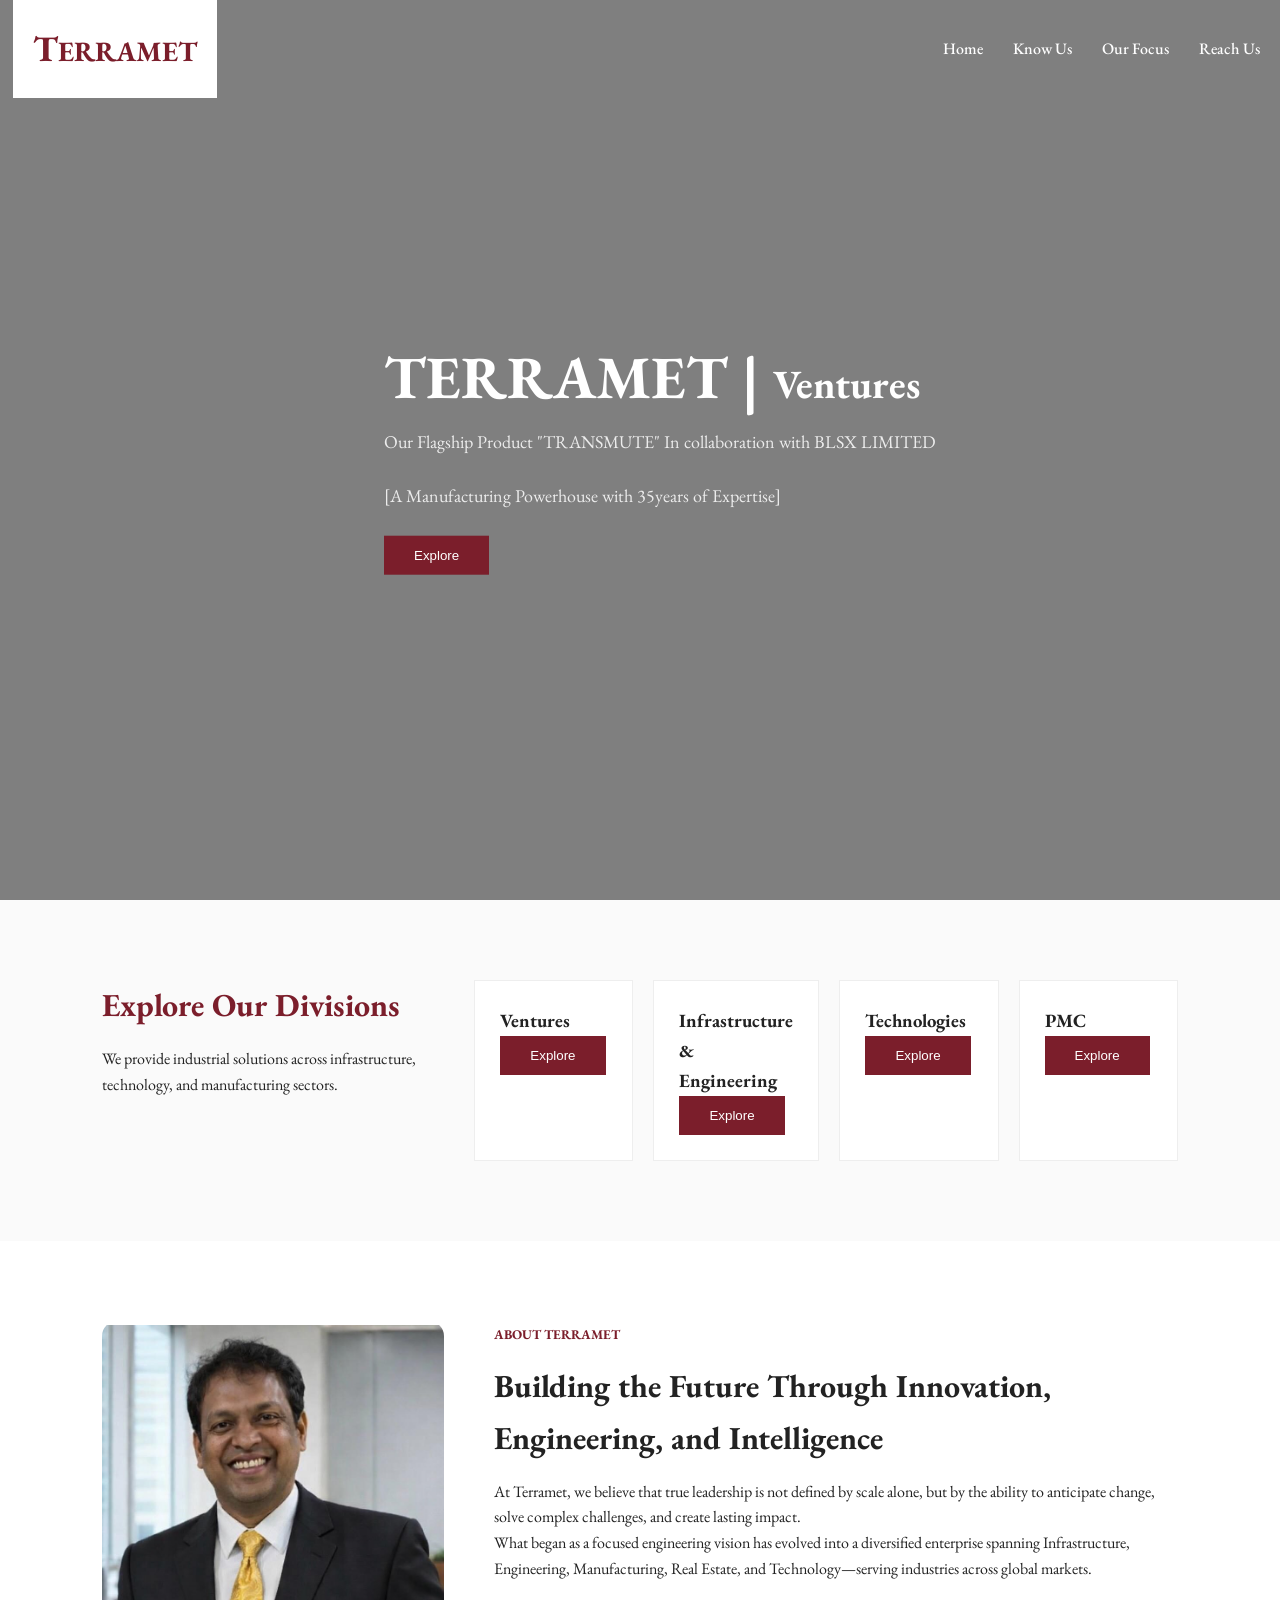
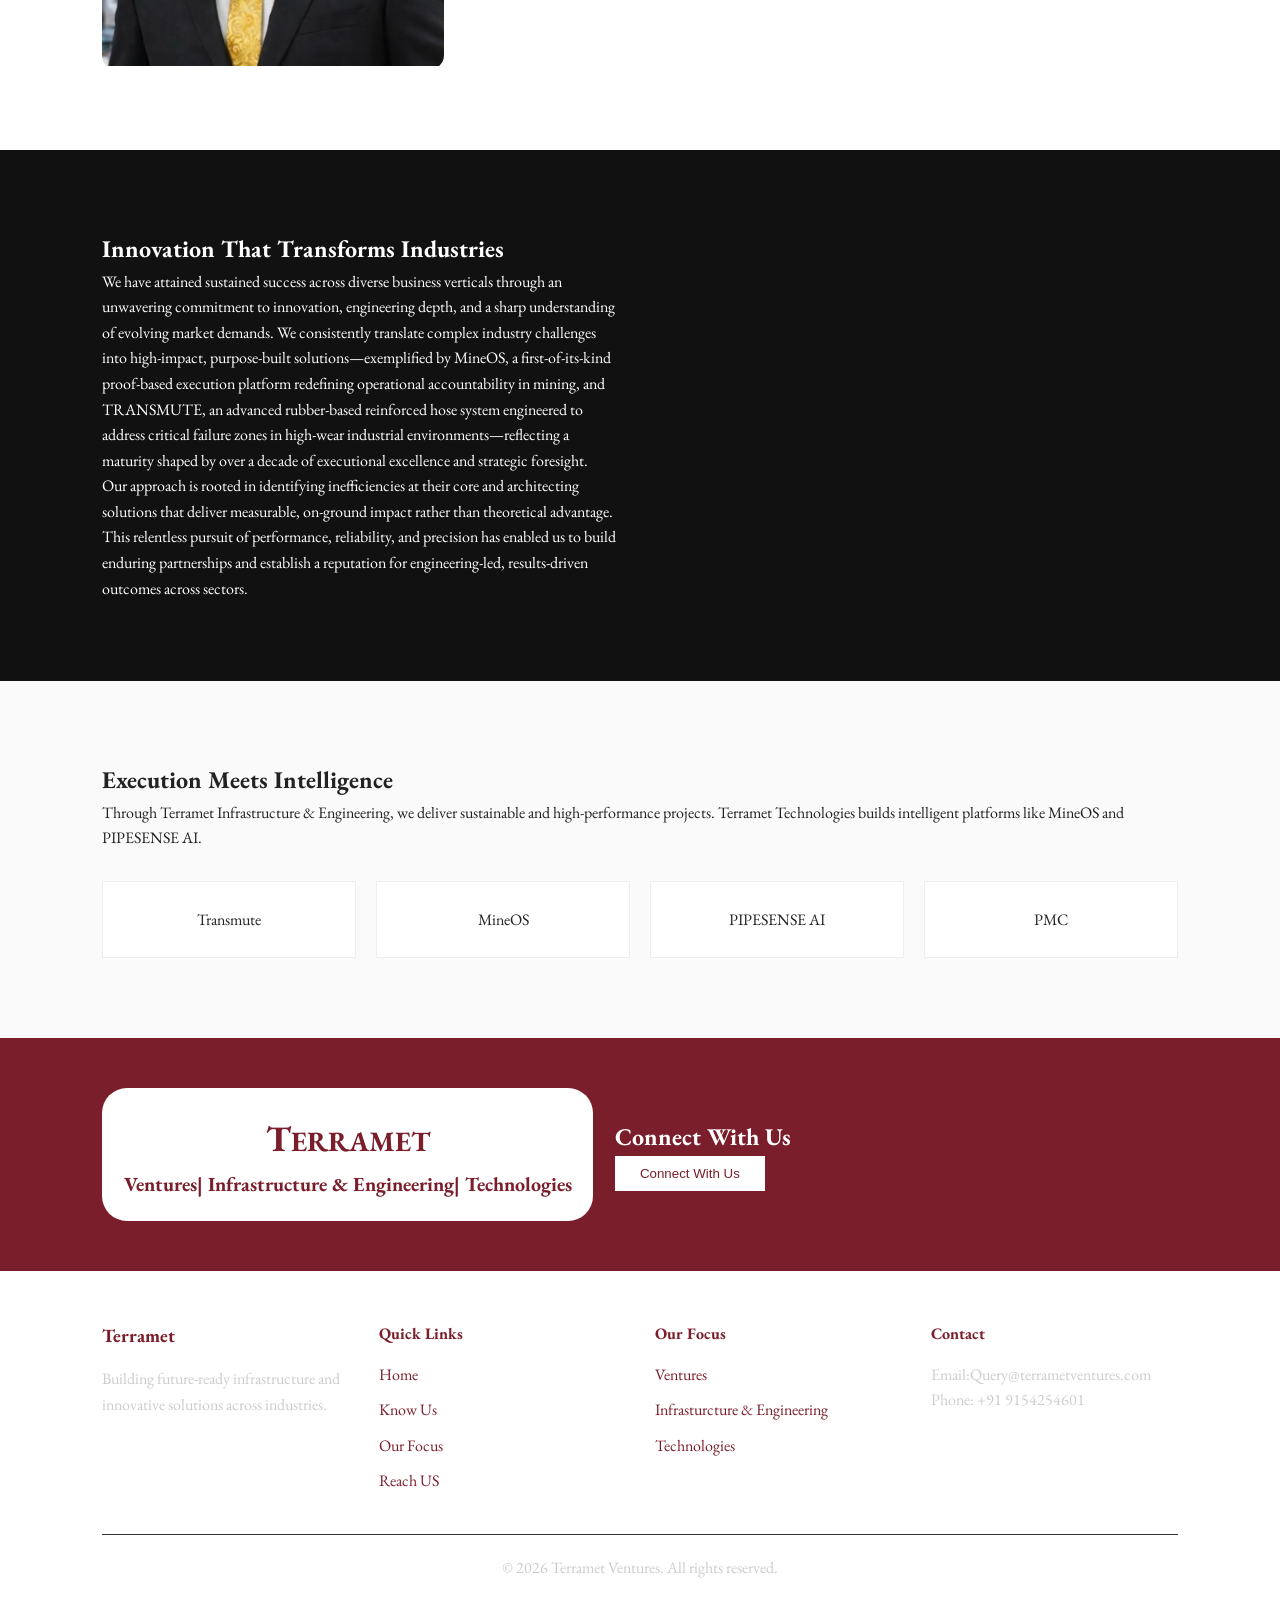
==== index.html @ 820698ee "22" ====
<!DOCTYPE html>
<html lang="en">
<head>
  <meta charset="UTF-8">
  <link rel="icon" type="image/x-icon" href="favicon.ico">
  <link href="https://fonts.googleapis.com/css2?family=EB+Garamond:wght@600;700&display=swap" rel="stylesheet">
  <title>Terramet - Venture Capital</title>
  <link rel="stylesheet" href="style.css">
</head>
<script src="app.js"></script>
<body>

<!-- Navbar -->
<header class="navbar">
  <div class="logo">
   <h1 class="logo-text">
    <span class="big-t">T</span>ERRAMET
  </h1>
  </div>

  <!-- Hamburger -->
  <div class="hamburger" id="hamburger">
    ☰
  </div>

  <nav id="nav-menu">
    <ul class="menu">
      <li><a href="/">Home</a></li>

      <li class="dropdown">
        <a href="about.html">Know Us</a>
        <ul class="submenu">
          <li><a href="#">Our Story</a></li>
          <li><a href="#">Mission</a></li>
          <li><a href="#">Team</a></li>
        </ul>
      </li>

      <li><a href="services.html">Our Focus</a></li>

      <li><a href="contact.html">Reach Us</a></li>
    </ul>
  </nav>
</header>

<section class="hero">

  <div class="slide active" style="background-image: url('transmute.png')">
    
    <div class="hero-overlay"></div>

    <div class="hero-content">
      <h1>TERRAMET | <span class="dynamic-text">Ventures</span></h1>
      <p>Our Flagship Product "TRANSMUTE" In collaboration with BLSX LIMITED</p>
      <p>[A Manufacturing Powerhouse with 35years of Expertise]</p>
      <button>Explore</button>
    </div>

  </div>

  <div class="slide" style="background-image: url('terrametinfra.png')">
    
    <div class="hero-overlay"></div>

    <div class="hero-content">
      <h1>TERRAMET | <span class="dynamic-text">Infrastructure & Engineering</span></h1>
      <p>Building resilient infrastructure for tomorrow.</p>
      <button>Explore</button>
    </div>

  </div>

  <div class="slide" style="background-image: url('mineos.png')">
    
    <div class="hero-overlay"></div>

    <div class="hero-content">
      <h1>TERRAMET | <span class="dynamic-text">Technologies</span></h1>
      <p>Engineering digital transformation across industries.</p>
      <button>Explore</button>
    </div>

  </div>

</section>

<section class="funds-section">
  <div class="funds-container">
    <!-- LEFT -->
    <div class="funds-left">
      <h2>Explore Our Divisions</h2>
      <p>
        We provide industrial solutions across infrastructure, 
        technology, and manufacturing sectors.
      </p>
    </div>
    <!-- RIGHT -->
    <div class="funds-right">
      <div class="fund-item">
        <h3>Ventures</h3>
        <button>Explore</button>
      </div>
      <div class="fund-item">
        <h3>Infrastructure & Engineering</h3>
        <button>Explore</button>
      </div>
      <div class="fund-item">
        <h3>Technologies</h3>
        <button>Explore</button>
      </div>
      <div class="fund-item">
        <h3>PMC</h3>
        <button>Explore</button>
      </div>
  </div>
</section>

<!-- ABOUT INTRO -->
<section class="about-page-intro" id="story">

  <div class="about-page-image">
    <img src="sir.jpeg" alt="Terramet Leadership">
  </div>

  <div class="about-page-content">
    <small>ABOUT TERRAMET</small>

    <h2>
      Building the Future Through Innovation, Engineering, and Intelligence
    </h2>

    <p>
      At Terramet, we believe that true leadership is not defined by scale alone,
      but by the ability to anticipate change, solve complex challenges, and create
      lasting impact.
    </p>

    <p>
      What began as a focused engineering vision has evolved into a diversified
      enterprise spanning Infrastructure, Engineering, Manufacturing, Real Estate,
      and Technology—serving industries across global markets.
    </p>

  </div>

</section>

<!-- INNOVATION -->
<section class="about-page-dark">

  <div class="about-page-dark-left">
    <h2>Innovation That Transforms Industries</h2>

    <p>
      We have attained sustained success across diverse business verticals through an unwavering commitment to innovation, engineering depth, and a sharp understanding of evolving market demands. We consistently translate complex industry challenges into high-impact, purpose-built solutions—exemplified by MineOS, a first-of-its-kind proof-based execution platform redefining operational accountability in mining, and TRANSMUTE, an advanced rubber-based reinforced hose system engineered to address critical failure zones in high-wear industrial environments—reflecting a maturity shaped by over a decade of executional excellence and strategic foresight.
    </p>

    <p>
      Our approach is rooted in identifying inefficiencies at their core and architecting solutions that deliver measurable, on-ground impact rather than theoretical advantage. This relentless pursuit of performance, reliability, and precision has enabled us to build enduring partnerships and establish a reputation for engineering-led, results-driven outcomes across sectors.
    </p>
  </div>

</section>

<!-- EXECUTION -->
<section class="about-page-section">

  <h2>Execution Meets Intelligence</h2>

  <p>
    Through Terramet Infrastructure & Engineering, we deliver sustainable and
    high-performance projects. Terramet Technologies builds intelligent platforms
    like MineOS and PIPESENSE AI.
  </p>

  <div class="about-page-grid">
    <div class="about-page-card">Transmute</div>
    <div class="about-page-card">MineOS</div>
    <div class="about-page-card">PIPESENSE AI</div>
    <div class="about-page-card">PMC</div>
  </div>

</section>

<!-- CTA -->
<section class="cta">
    <div class="logo-cta">
   <h1 class="logo-text">
    <span class="big-t">T</span>ERRAMET
  </h1>
  <p>Ventures| Infrastructure & Engineering| Technologies</p>
  </div>
  <div class="cta-content">
  <h2>Connect With Us</h2>
  <button>Connect With Us</button>
  </div>
</section>

<footer class="footer">

  <div class="footer-container">

    <!-- Company -->
    <div class="footer-col">
      <h3>Terramet</h3>
      <p>
        Building future-ready infrastructure and innovative solutions 
        across industries.
      </p>
    </div>

    <!-- Quick Links -->
    <div class="footer-col">
      <h4>Quick Links</h4>
      <ul>
        <li><a href="index.html">Home</a></li>
        <li><a href="about.html">Know Us</a></li>
        <li><a href="services.html">Our Focus</a></li>
        <li><a href="contact.html">Reach US</a></li>
      </ul>
    </div>

    <!-- Services -->
    <div class="footer-col">
      <h4>Our Focus</h4>
      <ul>
        <li><a href="services.html">Ventures</a></li>
        <li><a href="services.html">Infrasturcture & Engineering</a></li>
        <li><a href="services.html">Technologies</a></li>
      </ul>
    </div>

    <!-- Contact -->
    <div class="footer-col">
      <h4>Contact</h4>
      <p>Email:Query@terrametventures.com</p>
      <p>Phone: +91 9154254601</p>
    </div>

  </div>

  <!-- Bottom -->
  <div class="footer-bottom">
    <p>© 2026 Terramet Ventures. All rights reserved.</p>
  </div>
<div class="footer-hide">
  <p>Done by <strong>Vahanth Phalguna</strong></p>
  <p>
    <a href="https://vahanth2001.github.io" target="_blank">
      Visit Portfolio
    </a>
  </p>
</div>

</footer>

</body>
</html>
---- style.css ----
/* RESET */
* {
  margin: 0;
  padding: 0;
  box-sizing: border-box;
}

body {
  font-family: 'EB Garamond', serif;
  background: #00000000;
  color: #222;
  line-height: 1.6;
  margin: 0;
  padding: 0;
}

/* NAVBAR */
.navbar {
  display: flex;
  justify-content: space-between;
  align-items: center;
  background: transparent;
  border-bottom:none;
  position: absolute;
  top: 0;
  left: 0;
  width: 100%;
  z-index: 1000;
}

.navbar.scrolled {
  background: #fff;
  border-bottom: 1px solid #eee;
  position: fixed;
}
.navbar.scrolled .menu li a {
  color: #7b1e2b;
}
.logo {
  background-color: #fff;
  padding: 20px;
  margin-left: 1%;
}
.logo-text {
  font-family: 'EB Garamond', serif;
  font-size: 28px;;
  font-weight: 700;
  color: #7b1e2b;
}

.big-t {
  font-size: 36px;
}

.menu {
  list-style: none;
  display: flex;
  gap: 30px;
  padding: 20px;
}

.menu li a {
  text-decoration: none;
  color: #ffffff;
  font-weight: 500;
  transition: 0.3s;
}

.menu li a:hover {
  color: #000000;
}

/* DROPDOWN */
.dropdown {
  position: relative;
}

.submenu {
  position: absolute;
  top: 100%;
  left: 0;
  background: #fff;
  display: none;
  padding: 10px 0;
  min-width: 200px;
  box-shadow: 0 5px 20px rgba(0,0,0,0.08);;
}

.submenu li {
  padding: 10px 20px;
}
.submenu li a {
  color: #7b1e2b;
}
.dropdown:hover .submenu {
  display: block;
}

/* HAMBURGER */
.hamburger {
  display: none;
  font-size: 26px;
  cursor: pointer;
}
/* HERO BASE */
.hero {
  position: relative;
  height: 100vh;
  overflow: hidden;
}

.dynamic-text {
  display: inline-block;
  color: #fff;
  transition: opacity 0.5s ease, transform 0.5s ease;
}

/* Animate when slide changes */
.slide .dynamic-text {
  opacity: 0;
  transform: translateY(20px);
}

.slide.active .dynamic-text {
  opacity: 1;
  transform: translateY(0);
}

/* SLIDES */
.slide {
  position: absolute;
  width: 100%;
  height: 100%;
  background-size: cover;
  background-position: center;
  opacity: 0;
  transition: opacity 1s ease-in-out;
}

.slide.active {
  opacity: 1;
  z-index: 1;
}

/* LEFT DARK PANEL */
.hero-overlay {
  position: absolute;
  inset: 0;
  background-color: rgba(0, 0, 0, 0.5);
  z-index: 1;
}

/* CONTENT */
.hero-content {
  position: absolute;
  top: 50%;
  left: 30%;
  transform: translateY(-50%);
  color: #fff;
  z-index: 2;
  max-width: 70%;
}

/* TEXT STYLE */
.hero-content small {
  letter-spacing: 2px;
  font-size: 12px;
  opacity: 0.7;
}

.hero-content h1 {
  font-size: 60px;
  font-weight: 700;
  margin: 15px 0;
  line-height: 1.2;
}

.hero-content span {
  font-size: 40px;
}

.hero-content h1::first-line {
  color: #fff;
}

.hero-content p {
  font-size: 18px;
  margin-bottom: 25px;
  opacity: 0.85;
}

/* BUTTON */
.hero-content button {
  padding: 12px 30px;
  border: none;
  background: #7b1e2b;
  color: white;
  cursor: pointer;
  transition: 0.3s;
}

.fund-item button {
  padding: 12px 30px;
  border: none;
  background: #7b1e2b;
  color: white;
  cursor: pointer;
  transition: 0.3s;
}

.hero-content button:hover {
  background: #a52a2a;
}

.fund-item button:hover {
  background: #a52a2a;
}
.hero-content {
  opacity: 0;
  transform: translateY(30px);
  transition: 0.8s ease;
}

.slide.active .hero-content {
  opacity: 1;
  transform: translateY(-50%);
}

/* FUNDS */
.funds-section {
  padding: 80px 8%;
  background: #fafafa;
}

.funds-container {
  display: flex;
  gap: 50px;
}

.funds-left h2 {
  font-size: 32px;
  margin-bottom: 15px;
  color: #7b1e2b;
}

.funds-right {
  display: grid;
  grid-template-columns: repeat(4, 1fr);
  gap: 20px;
}

.fund-item {
  background: #fff;
  padding: 25px;
  border: 1px solid #eee;
  transition: 0.3s;
  cursor: pointer;
}

.fund-item span {
  color: #7b1e2b;
  font-weight: bold;
}

.fund-item:hover {
  transform: translateY(-5px);
  box-shadow: 0 10px 30px rgba(0,0,0,0.08);
}

/* ABOUT */
.about-split {
  display: flex;
  align-items: center;
}

.about-image img {
  width: 100%;
  height: 100%;
  object-fit: cover;
}

.about-content {
  padding: 60px;
}

.about-content h2 {
  margin: 15px 0;
  font-size: 30px;
}

.about-content button {
  margin-top: 20px;
  padding: 10px 25px;
  background: #7b1e2b;
  color: white;
  border: none;
  cursor: pointer;
}

/* CTA */
.cta {
  display: flex;
  align-items: center;
  padding: 50px 8%;
  background: #7b1e2b;
  color: white;
  flex-wrap: wrap;
}

.cta button {
  padding: 10px 25px;
  border: none;
  background: white;
  color: #7b1e2b;
  cursor: pointer;
}

.logo-cta {
  align-items: center;
  gap: 15px;
  background-color: #ffffff;
  color: #7b1e2b;
  padding: 2%;
  border-radius: 25px;
  font-family: 'EB Garamond', serif;
  font-size: 20px;;
  font-weight: 700;
  text-align: center;
}

.cta-content {
  align-items: center;
  gap: 15px;
  padding: 2%;
}

/* FOOTER */
.footer {
  background: #ffffff;
  color: #ccc;
  padding: 50px 8%;
}

.footer-container {
  display: grid;
  grid-template-columns: repeat(4, 1fr);
  gap: 30px;
}

.footer-col h3,
.footer-col h4 {
  color: #7b1e2b;
  margin-bottom: 15px;
}

.footer-col ul {
  list-style: none;
}

.footer-col ul li {
  margin-bottom: 10px;
}

.footer-col a {
  color: #7b1e2b;
  text-decoration: none;
}

.footer-col a:hover {
  color: #000000;
}

.footer-bottom {
  text-align: center;
  margin-top: 30px;
  border-top: 1px solid #333;
  padding-top: 20px;
}

.footer-hide {
  text-align: center;
  margin-top: 10px;
  font-size: 12px;
  display: none;
}

/* RESPONSIVE */
@media(max-width: 900px) {
  .funds-container,
  .about-split,
  .cta {
    flex-direction: column;
  }

  .focus-grid {
    grid-template-columns: 1fr;
  }

  .footer-container {
    grid-template-columns: 1fr 1fr;
  }

  .menu {
    display: none;
    flex-direction: column;
    position: absolute;
    background: white;
    right: 0;
    top: 80px;
    width: 200px;
    padding: 20px;
  }

  .menu.active {
    display: flex;
  }

  .hamburger {
    display: block;
  }
}
/* ================= ABOUT PAGE (SAFE - NO CONFLICT) ================= */

/* HERO */
.about-page-hero {
  height: 65vh;
  background: url('know.png') center/cover no-repeat;
  position: relative;
  display: flex;
  align-items: flex-end;
}

.about-page-overlay {
  position: absolute;
  inset: 0;
  background: linear-gradient(to right, rgba(0,0,0,0.8), rgba(0,0,0,0.3));
}

.about-page-hero-text {
  position: relative;
  z-index: 2;
  color: white;
  padding: 0 8% 60px;
  max-width: 50%;
}

.about-page-hero-text h1 {
  font-size: 48px;
}

.about-page-brand {
  color: #ffffff;
}

/* INTRO */
.about-page-intro {
  display: grid;
  grid-template-columns: 1fr 2fr;
  gap: 50px;
  padding: 80px 8%;
}

.about-page-image img {
  width: 100%;
  height: 100%;
  object-fit: contain;
  border-radius: 15px;
}

.about-page-content h2 {
  font-size: 32px;
  margin: 15px 0;
}

.about-page-content small {
  color: #7b1e2b;
  font-weight: bold;
}

/* SECTION */
.about-page-section {
  padding: 80px 8%;
  background: #fafafa;
}

.about-page-grid {
  display: grid;
  grid-template-columns: repeat(4, 1fr);
  gap: 20px;
  margin-top: 30px;
}

.about-page-card {
  padding: 25px;
  background: #fff;
  border: 1px solid #eee;
  text-align: center;
  transition: 0.3s;
}

.about-page-card:hover {
  transform: translateY(-5px);
  border-color: #7b1e2b;
}

/* DARK SECTION */
.about-page-dark {
  display: grid;
  grid-template-columns: 1fr 1fr;
  gap: 40px;
  padding: 80px 8%;
  background: #111;
  color: white;
}

.about-page-dark-right {
  display: grid;
  grid-template-columns: 1fr 1fr;
  gap: 20px;
}

.about-page-dark-card {
  border: 1px solid rgba(255,255,255,0.2);
  padding: 20px;
  transition: 0.3s;
}

.about-page-dark-card:hover {
  background: #7b1e2b;
}

/* RESPONSIVE */
@media(max-width: 900px) {

  .about-page-intro,
  .about-page-dark {
    grid-template-columns: 1fr;
  }

  .about-page-grid,
  .about-page-dark-right {
    grid-template-columns: 1fr 1fr;
  }
}

@media(max-width: 600px) {

  .about-page-grid,
  .about-page-dark-right {
    grid-template-columns: 1fr;
  }
}
/* ================= RESPONSIVE ================= */
@media (max-width: 992px) {

  .hamburger {
    display: block;
  }

  #nav-menu {
    position: absolute;
    top: 70px;
    right: 0;
    width: 100%;
    background: #000;
    display: none;
    flex-direction: column;
  }

  #nav-menu.active {
    display: flex;
  }

  .menu {
    flex-direction: column;
    width: 100%;
  }

  .menu li {
    border-bottom: 1px solid #222;
  }

  .menu a {
    display: block;
    padding: 15px;
    color: white;
  }

  .submenu {
    position: static;
    display: none;
    background: #111;
  }

  .submenu.show {
    display: block;
  }

  .dropdown > a::after {
    content: " ▼";
    float: right;
  }

  .about {
    flex-direction: column;
  }

  .about img {
    width: 100%;
  }

  .grid {
    flex-direction: column;
    align-items: center;
  }
}
/* ================= SERVICES PAGE (SP) ================= */

/* HERO */
.sp-hero {
  height: 60vh;
  position: relative;
  background: url('know.png') center/cover no-repeat;
  display: flex;
  align-items: center;
}

.sp-hero-overlay {
  position: absolute;
  inset: 0;
  background: linear-gradient(to right, rgba(0,0,0,0.85), rgba(0,0,0,0.3));
}

.sp-hero-content {
  position: relative;
  z-index: 2;
  color: white;
  padding: 0 8%;
  animation: spFadeUp 1s ease;
}

.sp-hero-content h1 {
  font-size: 48px;
}

.sp-hero-content p {
  margin-top: 10px;
  opacity: 0.8;
}

/* SECTION */
.sp-section {
  padding: 80px 8%;
  background: #fff;
}

/* GRID */
.sp-grid {
  display: grid;
  grid-template-columns: repeat(2, 1fr);
  gap: 30px;
}

/* CARD */
.sp-card {
  position: relative;
  height: 350px;
  overflow: hidden;
  cursor: pointer;
}

/* IMAGE */
.sp-bg {
  position: absolute;
  inset: 0;
  background-size: cover;
  background-position: center;
  transition: transform 0.6s ease;
}

/* OVERLAY */
.sp-overlay {
  position: absolute;
  inset: 0;
  background: linear-gradient(to top, rgba(0,0,0,0.8), transparent);
  transition: 0.4s;
}

/* CONTENT */
.sp-content {
  position: absolute;
  bottom: 20px;
  left: 20px;
  color: white;
  z-index: 2;
  transform: translateY(20px);
  opacity: 0;
  transition: 0.4s ease;
}

.sp-content h2 {
  font-size: 24px;
}

.sp-content p {
  font-size: 14px;
  margin-top: 5px;
}

/* HOVER ANIMATION */
.sp-card:hover .sp-bg {
  transform: scale(1.1);
}

.sp-card:hover .sp-overlay {
  background: rgba(123,30,43,0.6);
}

.sp-card:hover .sp-content {
  transform: translateY(0);
  opacity: 1;
}

/* ENTRY ANIMATION */
@keyframes spFadeUp {
  from {
    opacity: 0;
    transform: translateY(30px);
  }
  to {
    opacity: 1;
    transform: translateY(0);
  }
}

.sp-card {
  animation: spFadeUp 0.8s ease forwards;
}

/* RESPONSIVE */
@media(max-width: 900px) {
  .sp-grid {
    grid-template-columns: 1fr;
  }

  .sp-hero-content h1 {
    font-size: 32px;
  }
}

/* ================= CONTACT PAGE ================= */

.cp-section {
  display: grid;
  grid-template-columns: 1fr 1fr;
  gap: 50px;
  padding: 120px 8%;
  background: #f5f5f5;
}

/* FORM */
.cp-form h1 {
  font-size: 36px;
  margin-bottom: 10px;
}

.cp-form p {
  margin-bottom: 25px;
  color: #666;
}

.cp-form form {
  display: flex;
  flex-direction: column;
  gap: 15px;
}

.cp-form input,
.cp-form textarea {
  padding: 12px;
  border: 1px solid #ddd;
  outline: none;
}

.cp-form button {
  background: #7b1e2b;
  color: white;
  border: none;
  padding: 12px;
  cursor: pointer;
  transition: 0.3s;
}

.cp-form button:hover {
  background: #a52a2a;
}

/* RIGHT SIDE */
.cp-info {
  display: flex;
  flex-direction: column;
  gap: 30px;
}

/* LOCATION */
.cp-location {
  font-size: 16px;
}

.cp-location a {
  color: #555;
  text-decoration: none;
}

/* CARD */
.cp-card {
  background: #e9e9ee;
  padding: 40px;
  border-radius: 20px;
}

.cp-card h3 {
  margin-bottom: 20px;
  letter-spacing: 2px;
}

.cp-card p {
  line-height: 1.7;
  color: #444;
}

/* RESPONSIVE */
@media(max-width: 900px) {
  .cp-section {
    grid-template-columns: 1fr;
  }
}
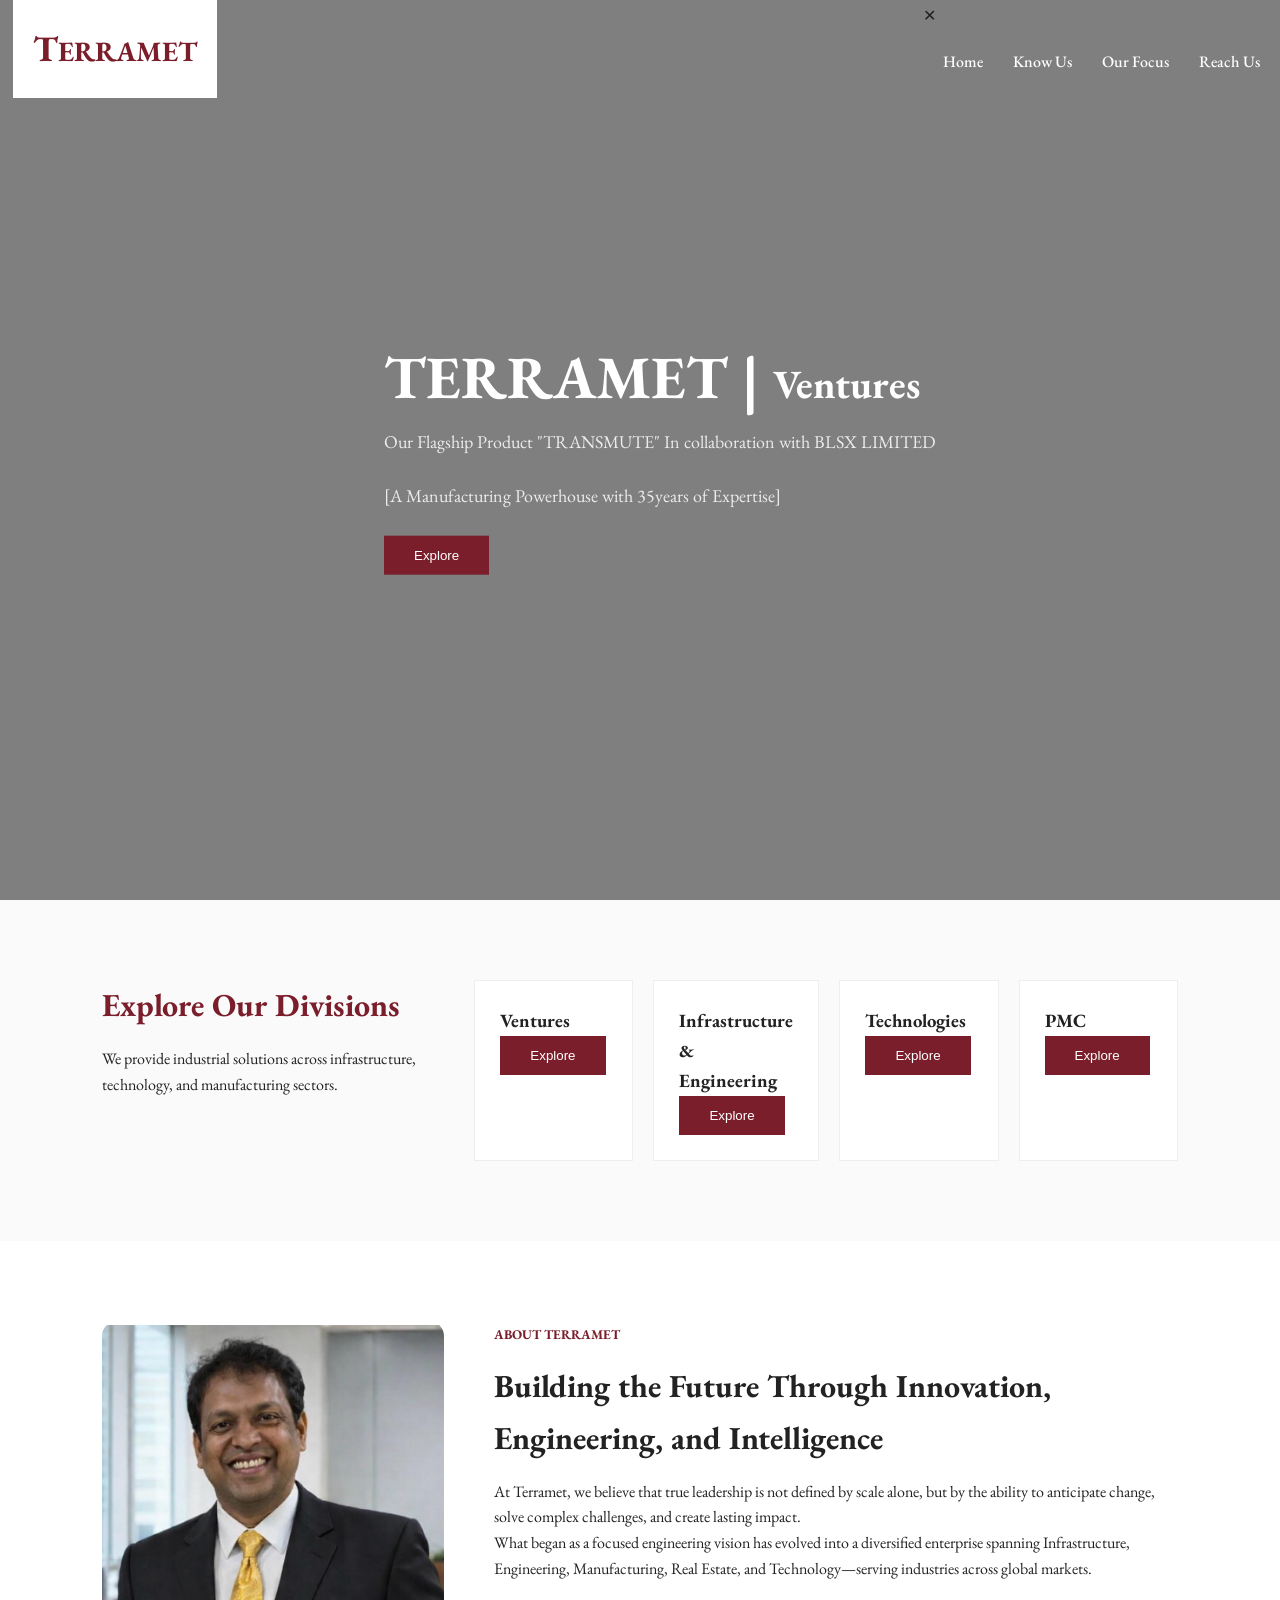
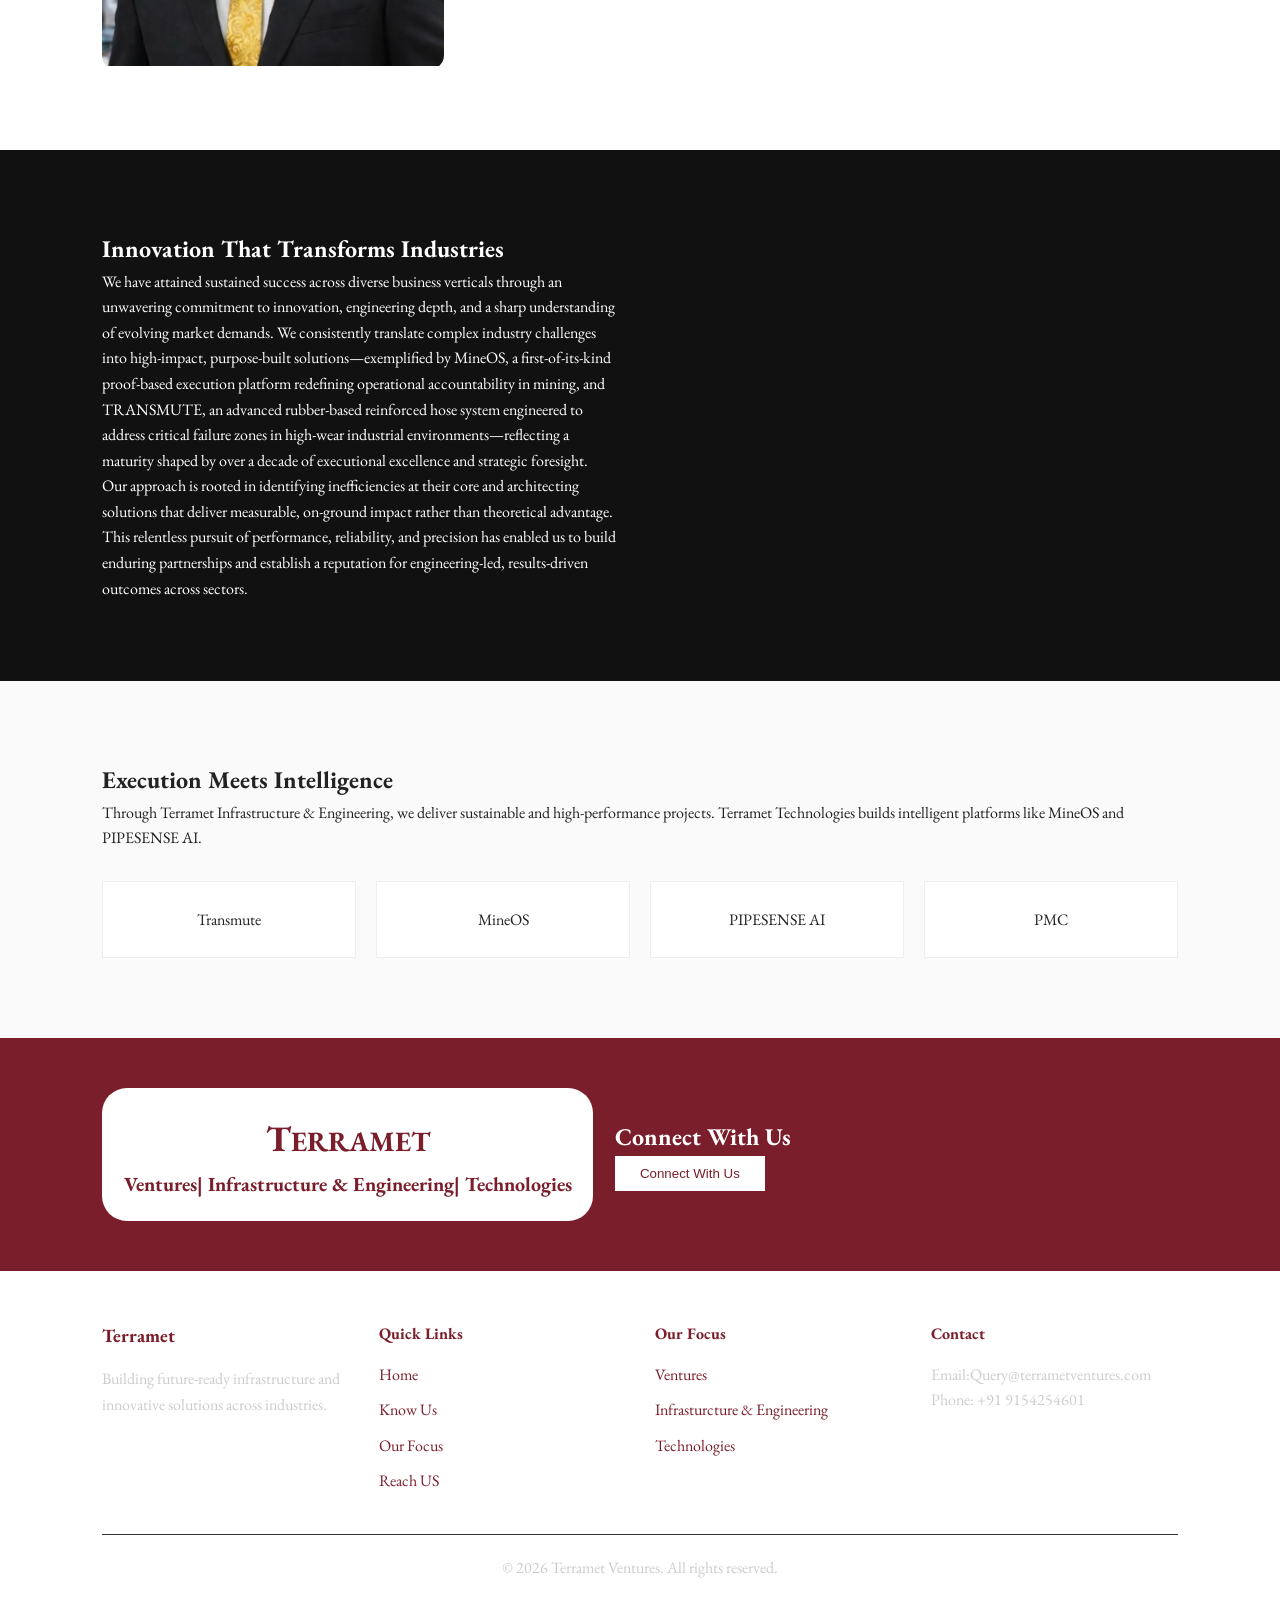
==== commit 9663fc17: "22" ====
--- a/index.html
+++ b/index.html
@@ -24,6 +24,7 @@
   </div>
 
   <nav id="nav-menu">
+    <div class="close-btn" id="close-menu">✕</div>
     <ul class="menu">
       <li><a href="/">Home</a></li>
 
--- a/style.css
+++ b/style.css
@@ -383,42 +383,6 @@
   font-size: 12px;
   display: none;
 }
-
-/* RESPONSIVE */
-@media(max-width: 900px) {
-  .funds-container,
-  .about-split,
-  .cta {
-    flex-direction: column;
-  }
-
-  .focus-grid {
-    grid-template-columns: 1fr;
-  }
-
-  .footer-container {
-    grid-template-columns: 1fr 1fr;
-  }
-
-  .menu {
-    display: none;
-    flex-direction: column;
-    position: absolute;
-    background: white;
-    right: 0;
-    top: 80px;
-    width: 200px;
-    padding: 20px;
-  }
-
-  .menu.active {
-    display: flex;
-  }
-
-  .hamburger {
-    display: block;
-  }
-}
 /* ================= ABOUT PAGE (SAFE - NO CONFLICT) ================= */
 
 /* HERO */
@@ -555,50 +519,79 @@
 
   .hamburger {
     display: block;
+    z-index: 1100;
+    margin: 1%;
   }
 
   #nav-menu {
-    position: absolute;
-    top: 70px;
+    position: fixed;
+    top: 0;
     right: 0;
-    width: 100%;
-    background: #000;
-    display: none;
+    width: 30%;
+    height: 100vh;
+    background: #c4121a;
+
+    transform: translateX(100%);
+    transition: 0.4s ease;
+
+    display: flex;
     flex-direction: column;
-  }
-
+    padding-top: 80px;
+    z-index: 1000;
+  }
+
+  /* ACTIVE */
   #nav-menu.active {
-    display: flex;
-  }
-
+    transform: translateX(0);
+  }
+
+  /* MENU LIST */
   .menu {
     flex-direction: column;
     width: 100%;
-  }
-
+    padding: 20px;
+    gap: 0;
+  }
+  .close-btn {
+    position: absolute;
+    top: 20px;
+    right: 20px;
+    color: white;
+    font-size: 24px;
+    cursor: pointer;
+  }
+  
   .menu li {
-    border-bottom: 1px solid #222;
-  }
-
-  .menu a {
-    display: block;
-    padding: 15px;
+    border-bottom: 1px solid rgba(255,255,255,0.3);
+  }
+
+  .menu li a {
+    display: flex;
+    justify-content: space-between;
+    padding: 18px 10px;
     color: white;
-  }
-
+    font-size: 16px;
+  }
+
+  /* DROPDOWN */
   .submenu {
     position: static;
     display: none;
-    background: #111;
+    background: rgba(0,0,0,0.2);
   }
 
   .submenu.show {
     display: block;
   }
 
+  .submenu li a {
+    padding-left: 20px;
+    font-size: 14px;
+  }
+
   .dropdown > a::after {
-    content: " ▼";
-    float: right;
+    content: "▼";
+    font-size: 18px;
   }
 
   .about {
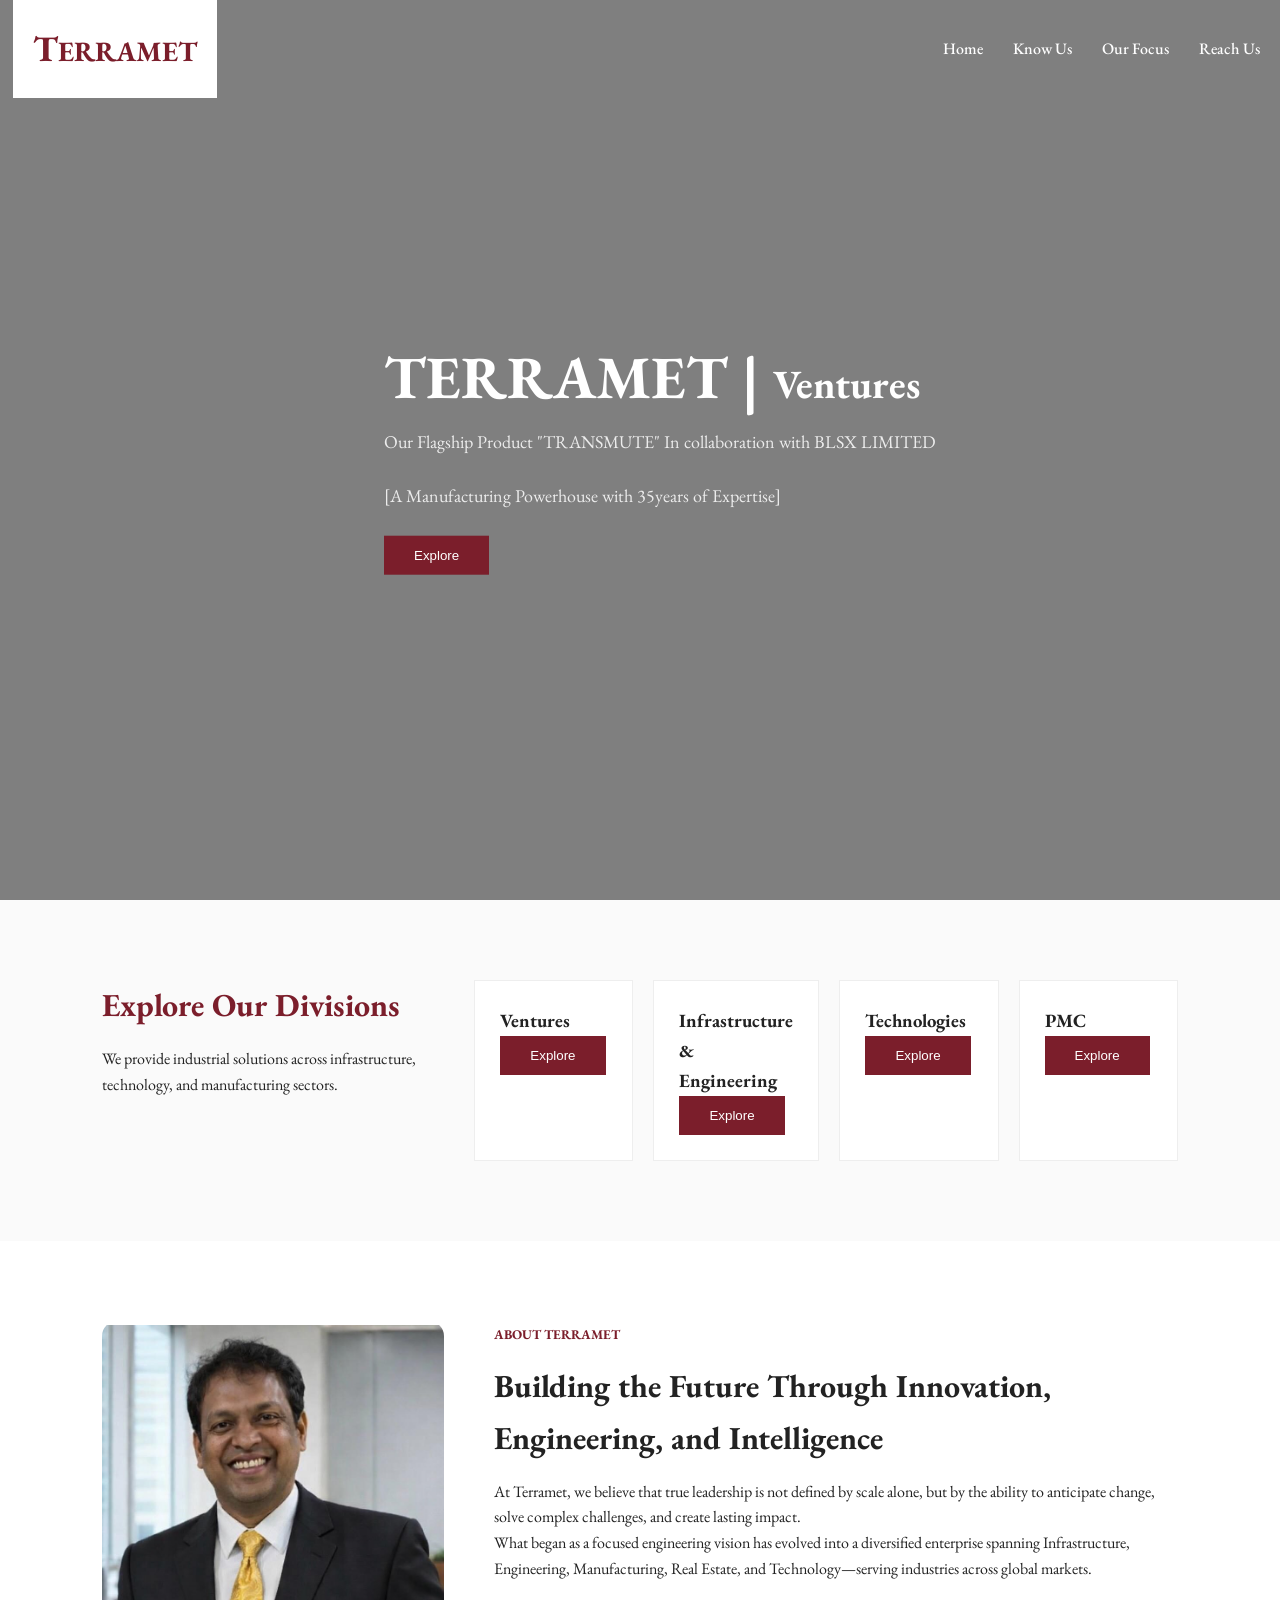
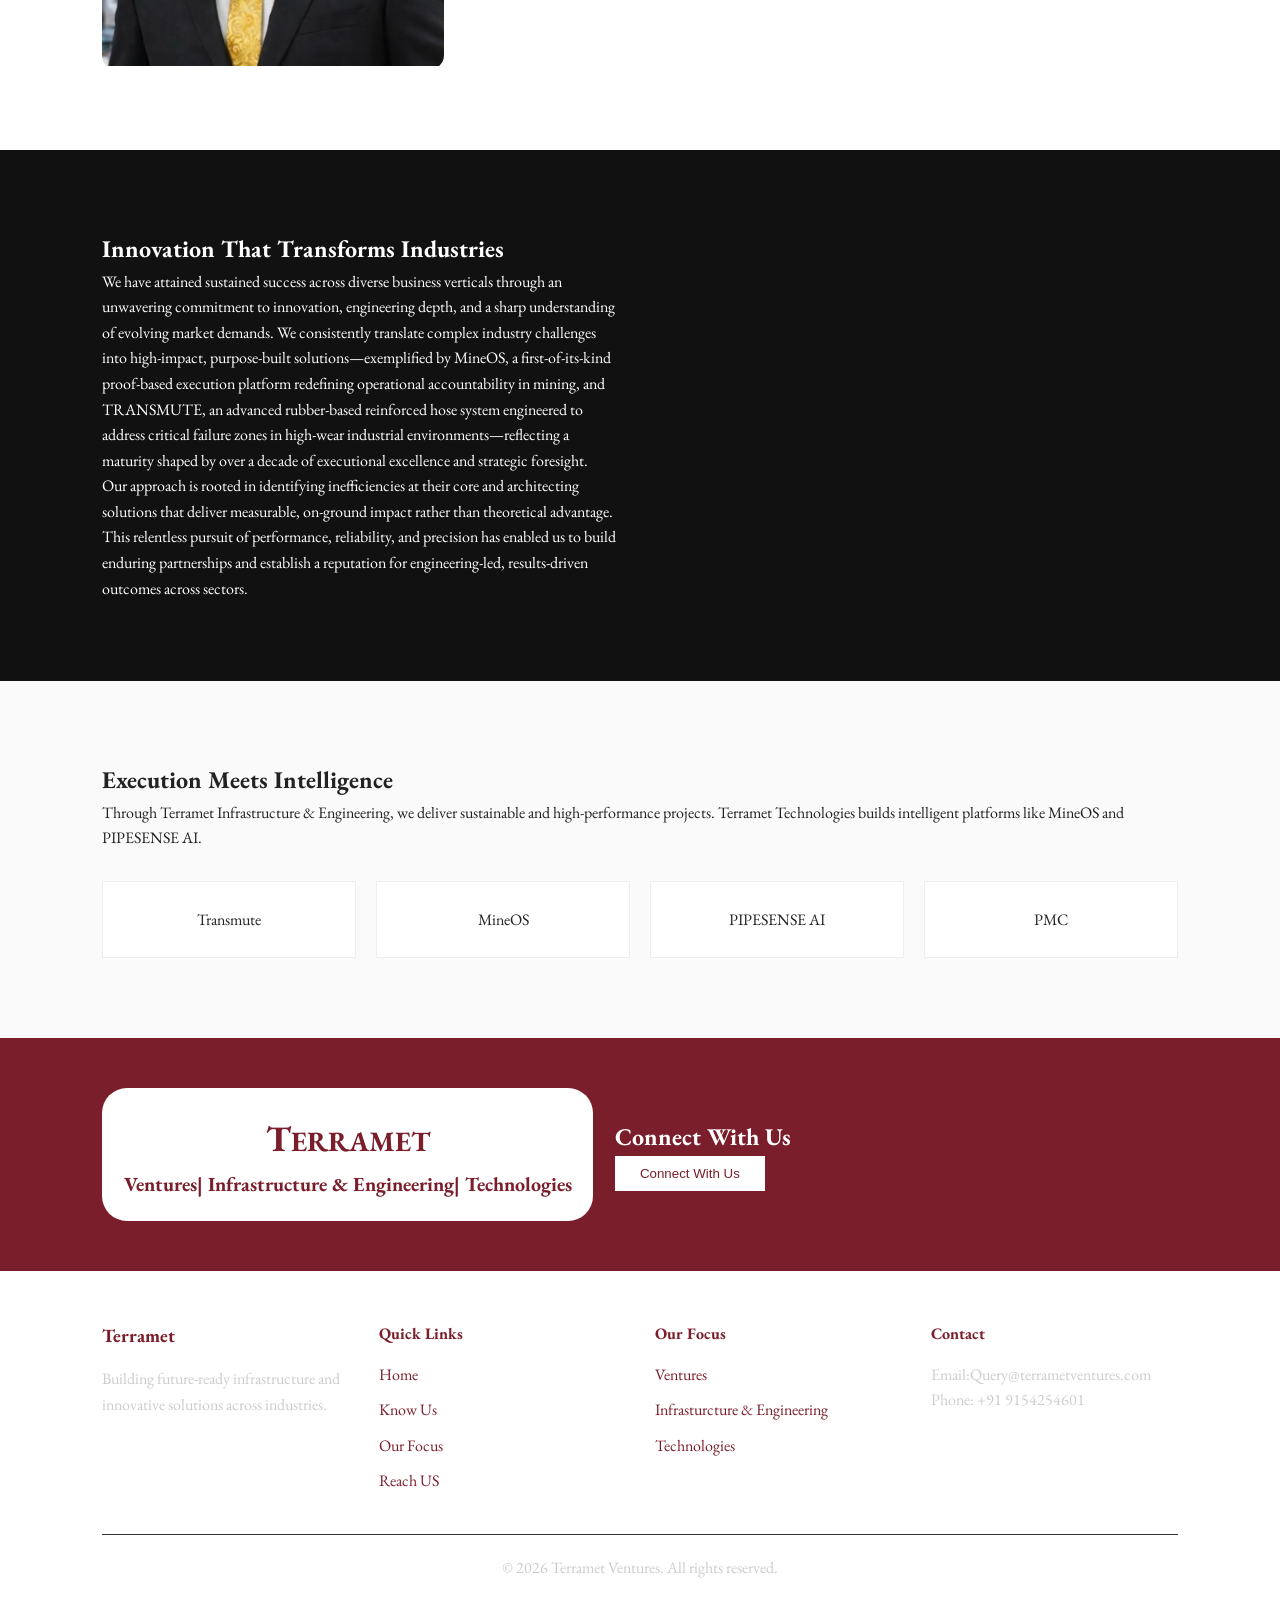
==== commit 25aa0457: "2" ====
--- a/index.html
+++ b/index.html
@@ -24,7 +24,6 @@
   </div>
 
   <nav id="nav-menu">
-    <div class="close-btn" id="close-menu">✕</div>
     <ul class="menu">
       <li><a href="/">Home</a></li>
 
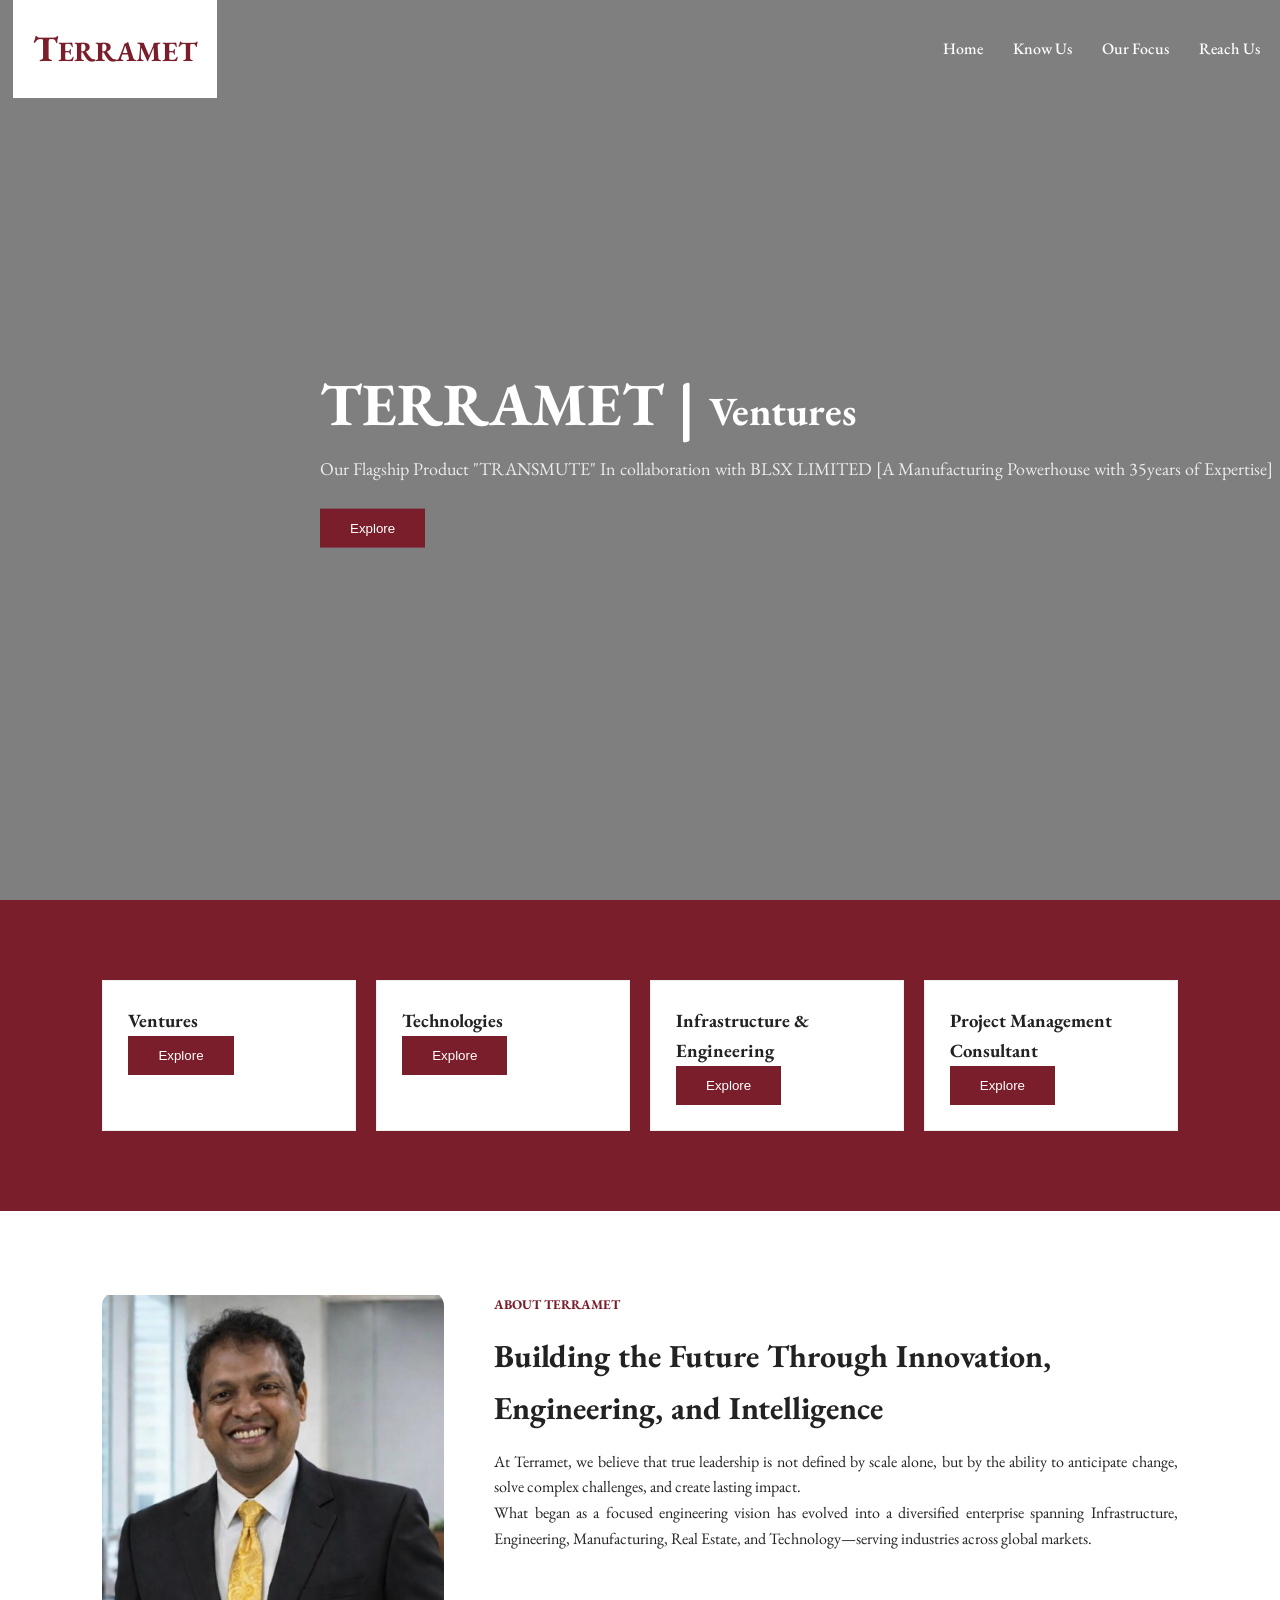
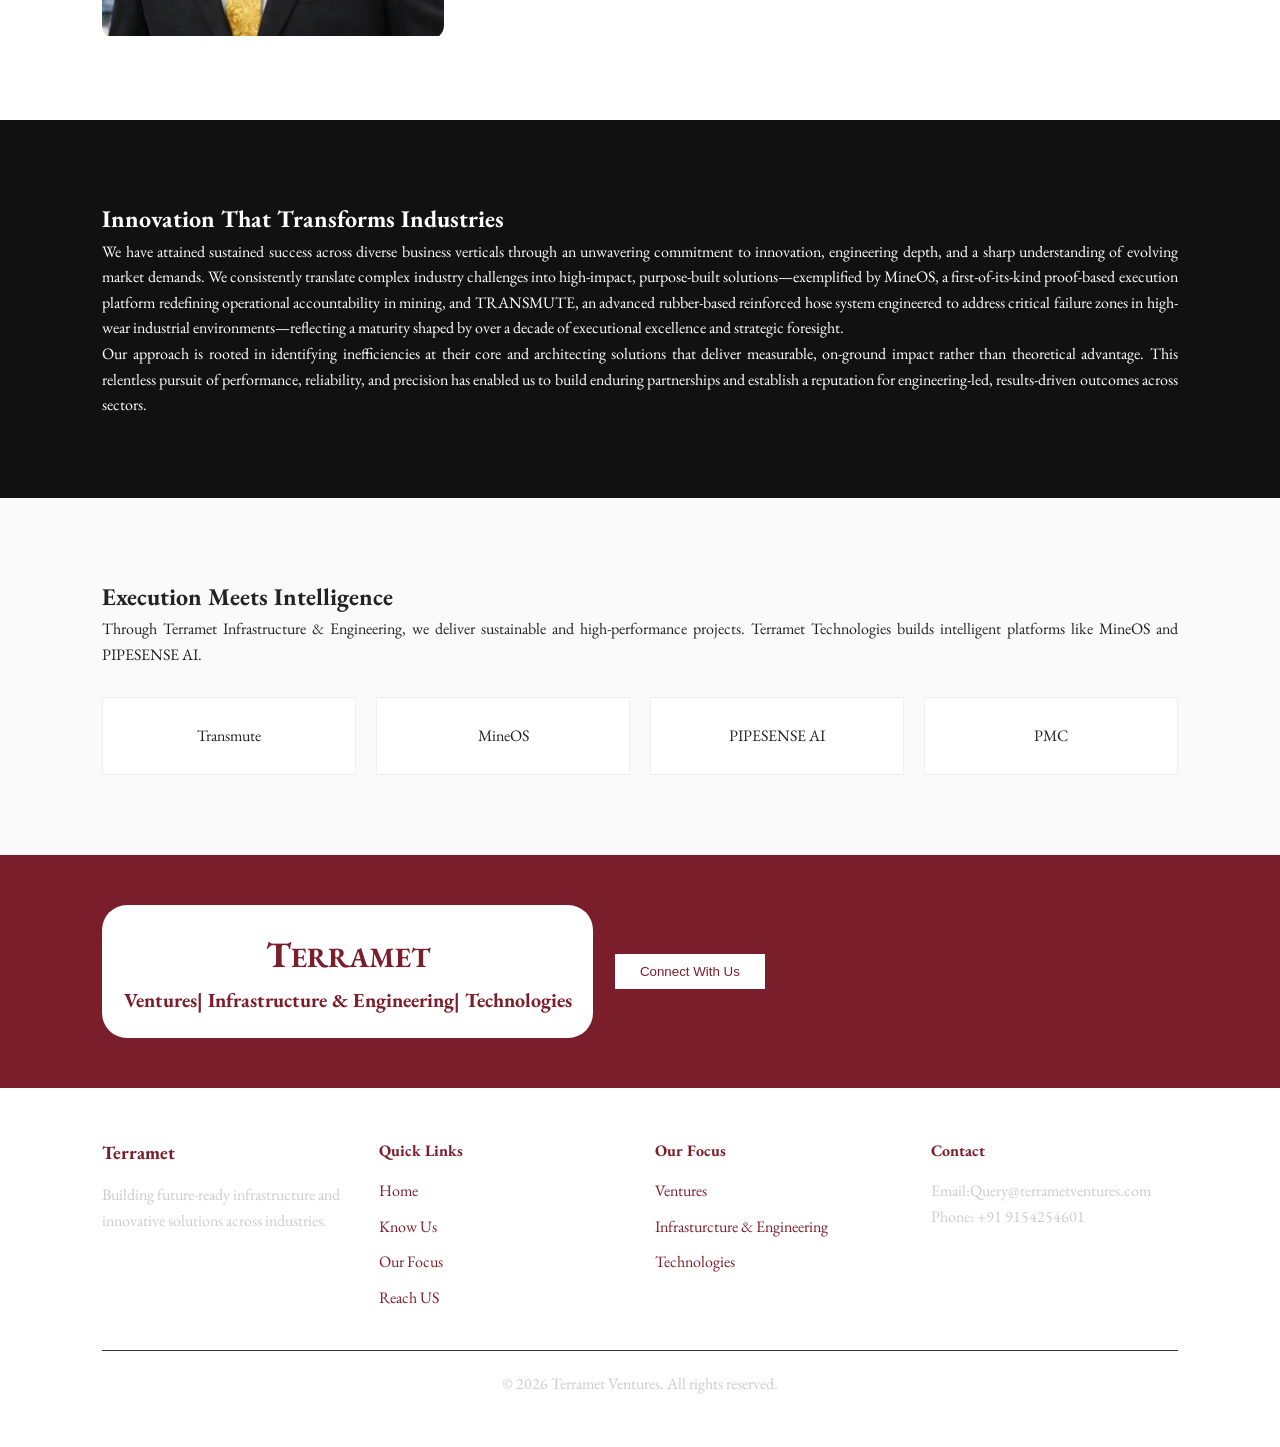
==== commit 0b137fa1: "22" ====
--- a/index.html
+++ b/index.html
@@ -51,8 +51,7 @@
 
     <div class="hero-content">
       <h1>TERRAMET | <span class="dynamic-text">Ventures</span></h1>
-      <p>Our Flagship Product "TRANSMUTE" In collaboration with BLSX LIMITED</p>
-      <p>[A Manufacturing Powerhouse with 35years of Expertise]</p>
+      <p>Our Flagship Product "TRANSMUTE" In collaboration with BLSX LIMITED [A Manufacturing Powerhouse with 35years of Expertise]</p>
       <button>Explore</button>
     </div>
 
@@ -86,14 +85,6 @@
 
 <section class="funds-section">
   <div class="funds-container">
-    <!-- LEFT -->
-    <div class="funds-left">
-      <h2>Explore Our Divisions</h2>
-      <p>
-        We provide industrial solutions across infrastructure, 
-        technology, and manufacturing sectors.
-      </p>
-    </div>
     <!-- RIGHT -->
     <div class="funds-right">
       <div class="fund-item">
@@ -101,15 +92,15 @@
         <button>Explore</button>
       </div>
       <div class="fund-item">
+        <h3>Technologies</h3>
+        <button>Explore</button>
+      </div>
+      <div class="fund-item">
         <h3>Infrastructure & Engineering</h3>
         <button>Explore</button>
       </div>
       <div class="fund-item">
-        <h3>Technologies</h3>
-        <button>Explore</button>
-      </div>
-      <div class="fund-item">
-        <h3>PMC</h3>
+        <h3>Project Management Consultant</h3>
         <button>Explore</button>
       </div>
   </div>
@@ -191,7 +182,6 @@
   <p>Ventures| Infrastructure & Engineering| Technologies</p>
   </div>
   <div class="cta-content">
-  <h2>Connect With Us</h2>
   <button>Connect With Us</button>
   </div>
 </section>
--- a/style.css
+++ b/style.css
@@ -12,6 +12,7 @@
   line-height: 1.6;
   margin: 0;
   padding: 0;
+
 }
 
 /* NAVBAR */
@@ -154,11 +155,11 @@
 .hero-content {
   position: absolute;
   top: 50%;
-  left: 30%;
+  left: 25%;
   transform: translateY(-50%);
   color: #fff;
   z-index: 2;
-  max-width: 70%;
+  max-width: 80%;
 }
 
 /* TEXT STYLE */
@@ -206,6 +207,7 @@
   color: white;
   cursor: pointer;
   transition: 0.3s;
+  align-self: flex-end;
 }
 
 .hero-content button:hover {
@@ -229,18 +231,13 @@
 /* FUNDS */
 .funds-section {
   padding: 80px 8%;
-  background: #fafafa;
+  background: #7b1e2b;
+  overflow-x: hidden;
 }
 
 .funds-container {
   display: flex;
   gap: 50px;
-}
-
-.funds-left h2 {
-  font-size: 32px;
-  margin-bottom: 15px;
-  color: #7b1e2b;
 }
 
 .funds-right {
@@ -250,6 +247,7 @@
 }
 
 .fund-item {
+  width: 100%;
   background: #fff;
   padding: 25px;
   border: 1px solid #eee;
@@ -431,6 +429,9 @@
   border-radius: 15px;
 }
 
+.about-page-content p {
+  text-align: justify;
+}
 .about-page-content h2 {
   font-size: 32px;
   margin: 15px 0;
@@ -445,6 +446,7 @@
 .about-page-section {
   padding: 80px 8%;
   background: #fafafa;
+  text-align: justify;
 }
 
 .about-page-grid {
@@ -470,16 +472,15 @@
 /* DARK SECTION */
 .about-page-dark {
   display: grid;
-  grid-template-columns: 1fr 1fr;
   gap: 40px;
   padding: 80px 8%;
   background: #111;
   color: white;
+  text-align: justify;
 }
 
 .about-page-dark-right {
   display: grid;
-  grid-template-columns: 1fr 1fr;
   gap: 20px;
 }
 
@@ -517,6 +518,10 @@
 /* ================= RESPONSIVE ================= */
 @media (max-width: 992px) {
 
+  body.menu-open {
+    overflow: hidden;
+  }
+
   .hamburger {
     display: block;
     z-index: 1100;
@@ -527,7 +532,7 @@
     position: fixed;
     top: 0;
     right: 0;
-    width: 30%;
+    width: min(30%, 400px);
     height: 100vh;
     background: #c4121a;
 
@@ -538,6 +543,10 @@
     flex-direction: column;
     padding-top: 80px;
     z-index: 1000;
+    box-sizing: border-box;   /* 🔥 IMPORTANT */
+    max-width: 100vw;         /* prevents overflow */
+    overflow-y: auto;         /* scroll if content too long */
+    overflow-x: hidden;       /* no horizontal scroll */
   }
 
   /* ACTIVE */
@@ -602,6 +611,12 @@
     width: 100%;
   }
 
+  .funds-right {
+    display: grid;
+    grid-template-columns: repeat(2, 1fr);
+    gap: 20px;
+  }
+
   .grid {
     flex-direction: column;
     align-items: center;
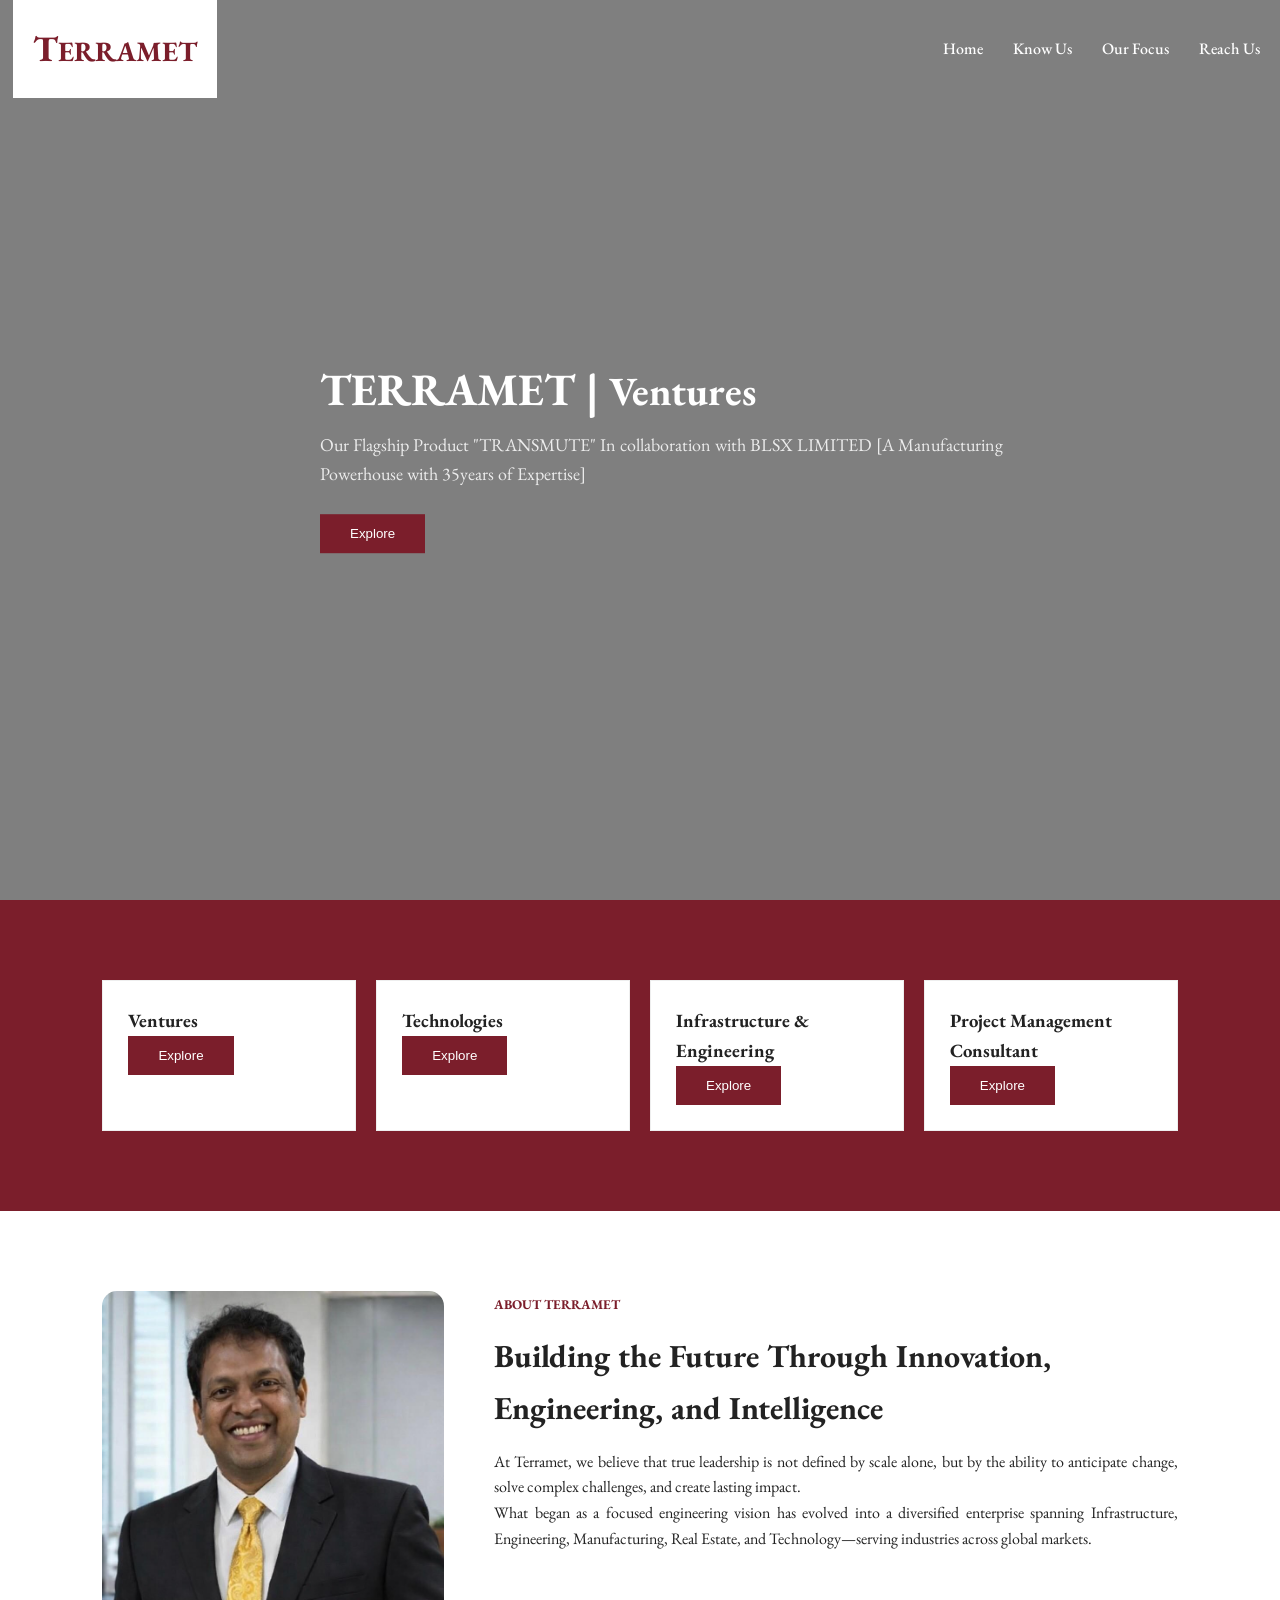
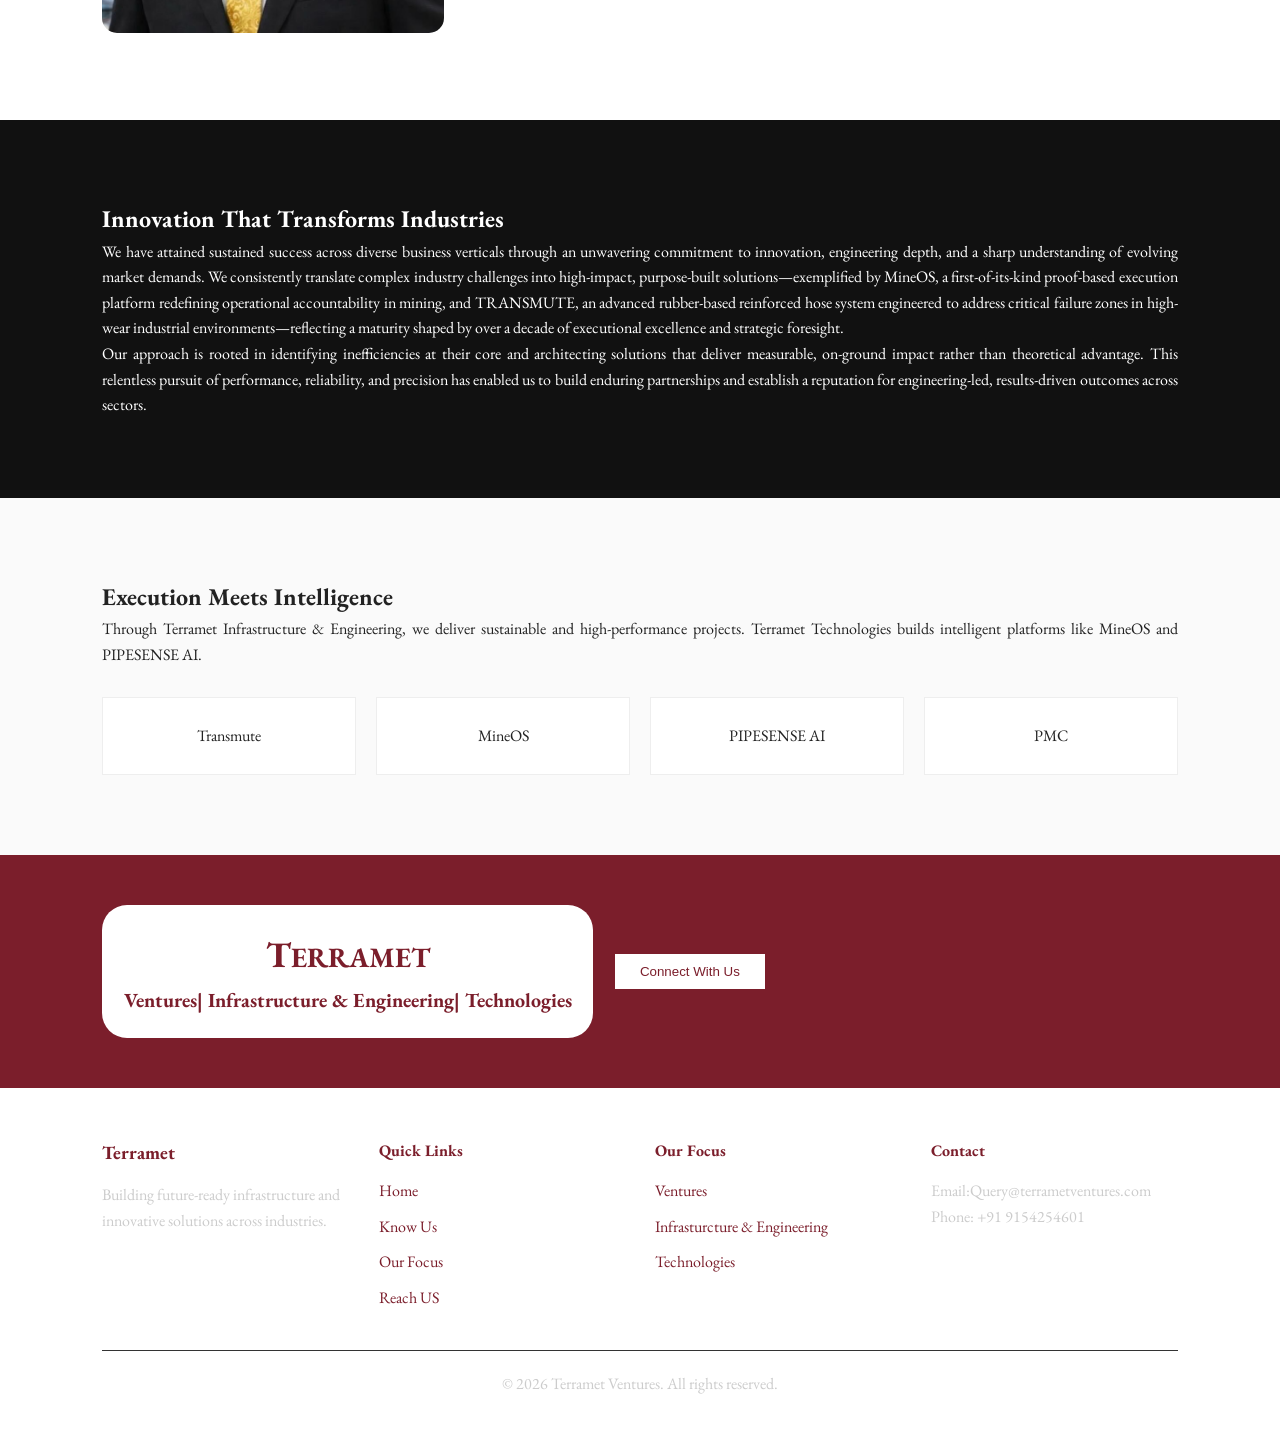
==== commit 4d5bd18a: "22" ====
--- a/index.html
+++ b/index.html
@@ -25,12 +25,12 @@
 
   <nav id="nav-menu">
     <ul class="menu">
-      <li><a href="/">Home</a></li>
+      <li><a href="/Terramet">Home</a></li>
 
       <li class="dropdown">
         <a href="about.html">Know Us</a>
         <ul class="submenu">
-          <li><a href="#">Our Story</a></li>
+          <li><a href="about.html">Our Story</a></li>
           <li><a href="#">Mission</a></li>
           <li><a href="#">Team</a></li>
         </ul>
--- a/style.css
+++ b/style.css
@@ -170,7 +170,7 @@
 }
 
 .hero-content h1 {
-  font-size: 60px;
+  font-size: 45px;
   font-weight: 700;
   margin: 15px 0;
   line-height: 1.2;
@@ -188,6 +188,7 @@
   font-size: 18px;
   margin-bottom: 25px;
   opacity: 0.85;
+  max-width: 80%;
 }
 
 /* BUTTON */
@@ -403,7 +404,7 @@
   z-index: 2;
   color: white;
   padding: 0 8% 60px;
-  max-width: 50%;
+  max-width: 60%;
 }
 
 .about-page-hero-text h1 {
@@ -424,7 +425,6 @@
 
 .about-page-image img {
   width: 100%;
-  height: 100%;
   object-fit: contain;
   border-radius: 15px;
 }
@@ -494,134 +494,6 @@
   background: #7b1e2b;
 }
 
-/* RESPONSIVE */
-@media(max-width: 900px) {
-
-  .about-page-intro,
-  .about-page-dark {
-    grid-template-columns: 1fr;
-  }
-
-  .about-page-grid,
-  .about-page-dark-right {
-    grid-template-columns: 1fr 1fr;
-  }
-}
-
-@media(max-width: 600px) {
-
-  .about-page-grid,
-  .about-page-dark-right {
-    grid-template-columns: 1fr;
-  }
-}
-/* ================= RESPONSIVE ================= */
-@media (max-width: 992px) {
-
-  body.menu-open {
-    overflow: hidden;
-  }
-
-  .hamburger {
-    display: block;
-    z-index: 1100;
-    margin: 1%;
-  }
-
-  #nav-menu {
-    position: fixed;
-    top: 0;
-    right: 0;
-    width: min(30%, 400px);
-    height: 100vh;
-    background: #c4121a;
-
-    transform: translateX(100%);
-    transition: 0.4s ease;
-
-    display: flex;
-    flex-direction: column;
-    padding-top: 80px;
-    z-index: 1000;
-    box-sizing: border-box;   /* 🔥 IMPORTANT */
-    max-width: 100vw;         /* prevents overflow */
-    overflow-y: auto;         /* scroll if content too long */
-    overflow-x: hidden;       /* no horizontal scroll */
-  }
-
-  /* ACTIVE */
-  #nav-menu.active {
-    transform: translateX(0);
-  }
-
-  /* MENU LIST */
-  .menu {
-    flex-direction: column;
-    width: 100%;
-    padding: 20px;
-    gap: 0;
-  }
-  .close-btn {
-    position: absolute;
-    top: 20px;
-    right: 20px;
-    color: white;
-    font-size: 24px;
-    cursor: pointer;
-  }
-  
-  .menu li {
-    border-bottom: 1px solid rgba(255,255,255,0.3);
-  }
-
-  .menu li a {
-    display: flex;
-    justify-content: space-between;
-    padding: 18px 10px;
-    color: white;
-    font-size: 16px;
-  }
-
-  /* DROPDOWN */
-  .submenu {
-    position: static;
-    display: none;
-    background: rgba(0,0,0,0.2);
-  }
-
-  .submenu.show {
-    display: block;
-  }
-
-  .submenu li a {
-    padding-left: 20px;
-    font-size: 14px;
-  }
-
-  .dropdown > a::after {
-    content: "▼";
-    font-size: 18px;
-  }
-
-  .about {
-    flex-direction: column;
-  }
-
-  .about img {
-    width: 100%;
-  }
-
-  .funds-right {
-    display: grid;
-    grid-template-columns: repeat(2, 1fr);
-    gap: 20px;
-  }
-
-  .grid {
-    flex-direction: column;
-    align-items: center;
-  }
-}
 /* ================= SERVICES PAGE (SP) ================= */
 
 /* HERO */
@@ -693,7 +565,45 @@
   background: linear-gradient(to top, rgba(0,0,0,0.8), transparent);
   transition: 0.4s;
 }
-
+/* BUTTON CONTAINER */
+.sp-section-button {
+  display: flex;
+  flex-direction: column;
+  position: absolute;
+  top: 20px;
+  right: 20px;
+  z-index: 3; /* above overlay */
+}
+
+/* BUTTON STYLE */
+.sp-section-button button {
+  flex : 1;
+  background: rgba(255,255,255,0.1);
+  border: 1px solid rgba(255,255,255,0.4);
+  color: rgb(0, 0, 0);
+
+  padding: 5px;
+  cursor: pointer;
+
+  display: flex;
+  align-items: center;
+  gap: 10px;
+
+  backdrop-filter: blur(6px);
+  transition: 0.3s ease;
+}
+
+/* ICON */
+.sp-section-button button img {
+  width: 16px;
+  height: auto;
+}
+
+/* HOVER EFFECT */
+.sp-section-button button:hover {
+  background: #7b1e2b;
+  border-color: #7b1e2b;
+}
 /* CONTENT */
 .sp-content {
   position: absolute;
@@ -745,17 +655,6 @@
   animation: spFadeUp 0.8s ease forwards;
 }
 
-/* RESPONSIVE */
-@media(max-width: 900px) {
-  .sp-grid {
-    grid-template-columns: 1fr;
-  }
-
-  .sp-hero-content h1 {
-    font-size: 32px;
-  }
-}
-
 /* ================= CONTACT PAGE ================= */
 
 .cp-section {
@@ -842,4 +741,284 @@
   .cp-section {
     grid-template-columns: 1fr;
   }
-}+}
+
+@media (max-width: 1000px) {
+
+  
+  .hero-content {
+    left: 10%;
+    max-width: 85%;
+  }
+
+  .hero-content h1 {
+    font-size: 36px;
+  }
+
+  .hero-content span {
+    font-size: 28px;
+  }
+
+  
+  .funds-container {
+    flex-direction: column;
+  }
+
+  .funds-right {
+    grid-template-columns: repeat(2, 1fr);
+  }
+
+  
+  .about-page-intro {
+    grid-template-columns: 1fr;
+    text-align: center;
+  }
+
+  .about-page-hero-text {
+    max-width: 80%;
+  }
+
+  
+  .sp-grid {
+    grid-template-columns: 1fr;
+  }
+
+  
+  .cp-section {
+    grid-template-columns: 1fr;
+  }
+
+}
+
+@media (max-width: 765px) {
+
+  /* NAVBAR */
+  .logo {
+    padding: 12px;
+  }
+
+  .logo-text {
+    font-size: 22px;
+  }
+
+  .big-t {
+    font-size: 28px;
+  }
+
+  /* HERO */
+  .hero-content {
+    left: 5%;
+    max-width: 90%;
+  }
+
+  .hero-content h1 {
+    font-size: 26px;
+    line-height: 1.3;
+  }
+
+  .hero-content span {
+    font-size: 22px;
+  }
+
+  .hero-content p {
+    font-size: 14px;
+    max-width: 100%;
+  }
+
+  .hero-content button {
+    padding: 10px 20px;
+    font-size: 14px;
+  }
+
+  /* FUNDS */
+  .funds-section {
+    padding: 50px 5%;
+  }
+
+  .funds-right {
+    grid-template-columns: 1fr;
+  }
+
+  /* ABOUT */
+  .about-content {
+    padding: 30px 20px;
+  }
+
+  .about-content h2 {
+    font-size: 24px;
+  }
+
+  /* ABOUT PAGE */
+  .about-page-hero-text {
+    max-width: 100%;
+    padding: 0 5% 40px;
+  }
+
+  .about-page-hero-text h1 {
+    font-size: 28px;
+  }
+
+  /* SERVICES */
+  .sp-card {
+    height: 250px;
+  }
+
+  .sp-content h2 {
+    font-size: 18px;
+  }
+
+  .sp-content p {
+    font-size: 12px;
+  }
+
+  /* CONTACT */
+  .cp-section {
+    padding: 80px 5%;
+  }
+
+  .cp-card {
+    padding: 25px;
+  }
+
+  /* FOOTER */
+  .footer-container {
+    grid-template-columns: 1fr;
+  }
+
+}
+@media(max-width: 900px) {
+
+  .about-page-intro,
+  .about-page-dark {
+    grid-template-columns: 1fr;
+  }
+
+  .about-page-grid,
+  .about-page-dark-right {
+    grid-template-columns: 1fr 1fr;
+  }
+}
+
+@media(max-width: 600px) {
+
+  .about-page-grid,
+  .about-page-dark-right {
+    grid-template-columns: 1fr;
+  }
+}
+@media (max-width: 992px) {
+
+  body.menu-open {
+    overflow: hidden;
+  }
+
+  .hamburger {
+    display: block;
+    z-index: 1100;
+    margin: 1%;
+    width: 50px;
+  }
+
+  #nav-menu {
+    position: fixed;
+    top: 0;
+    right: 0;
+    width: min(30%, 400px);
+    height: 100vh;
+    background: #c4121a;
+
+    transform: translateX(100%);
+    transition: 0.4s ease;
+
+    display: flex;
+    flex-direction: column;
+    padding-top: 80px;
+    z-index: 1000;
+    box-sizing: border-box;   /* 🔥 IMPORTANT */
+    max-width: 100vw;         /* prevents overflow */
+    overflow-y: auto;         /* scroll if content too long */
+    overflow-x: hidden;       /* no horizontal scroll */
+  }
+
+  /* ACTIVE */
+  #nav-menu.active {
+    transform: translateX(0);
+  }
+
+  /* MENU LIST */
+  .menu {
+    flex-direction: column;
+    width: 100%;
+    padding: 20px;
+    gap: 0;
+  }
+  .close-btn {
+    position: absolute;
+    top: 20px;
+    right: 20px;
+    color: white;
+    font-size: 24px;
+    cursor: pointer;
+  }
+  
+  .menu li {
+    border-bottom: 1px solid rgba(255,255,255,0.3);
+  }
+
+  .menu li a {
+    display: flex;
+    justify-content: space-between;
+    padding: 18px 10px;
+    color: white;
+    font-size: 16px;
+  }
+
+  /* DROPDOWN */
+  .submenu {
+    position: static;
+    display: none;
+    background: rgba(0,0,0,0.2);
+  }
+
+  .submenu.show {
+    display: block;
+  }
+
+  .submenu li a {
+    padding-left: 20px;
+    font-size: 14px;
+  }
+
+  .dropdown > a::after {
+    content: "▼";
+    font-size: 18px;
+  }
+
+  .about {
+    flex-direction: column;
+  }
+
+  .about img {
+    width: 100%;
+  }
+
+  .funds-right {
+    display: grid;
+    grid-template-columns: repeat(2, 1fr);
+    gap: 20px;
+  }
+
+  .grid {
+    flex-direction: column;
+    align-items: center;
+  }
+}
+@media(max-width: 900px) {
+  .sp-grid {
+    grid-template-columns: 1fr;
+  }
+
+  .sp-hero-content h1 {
+    font-size: 32px;
+  }
+}
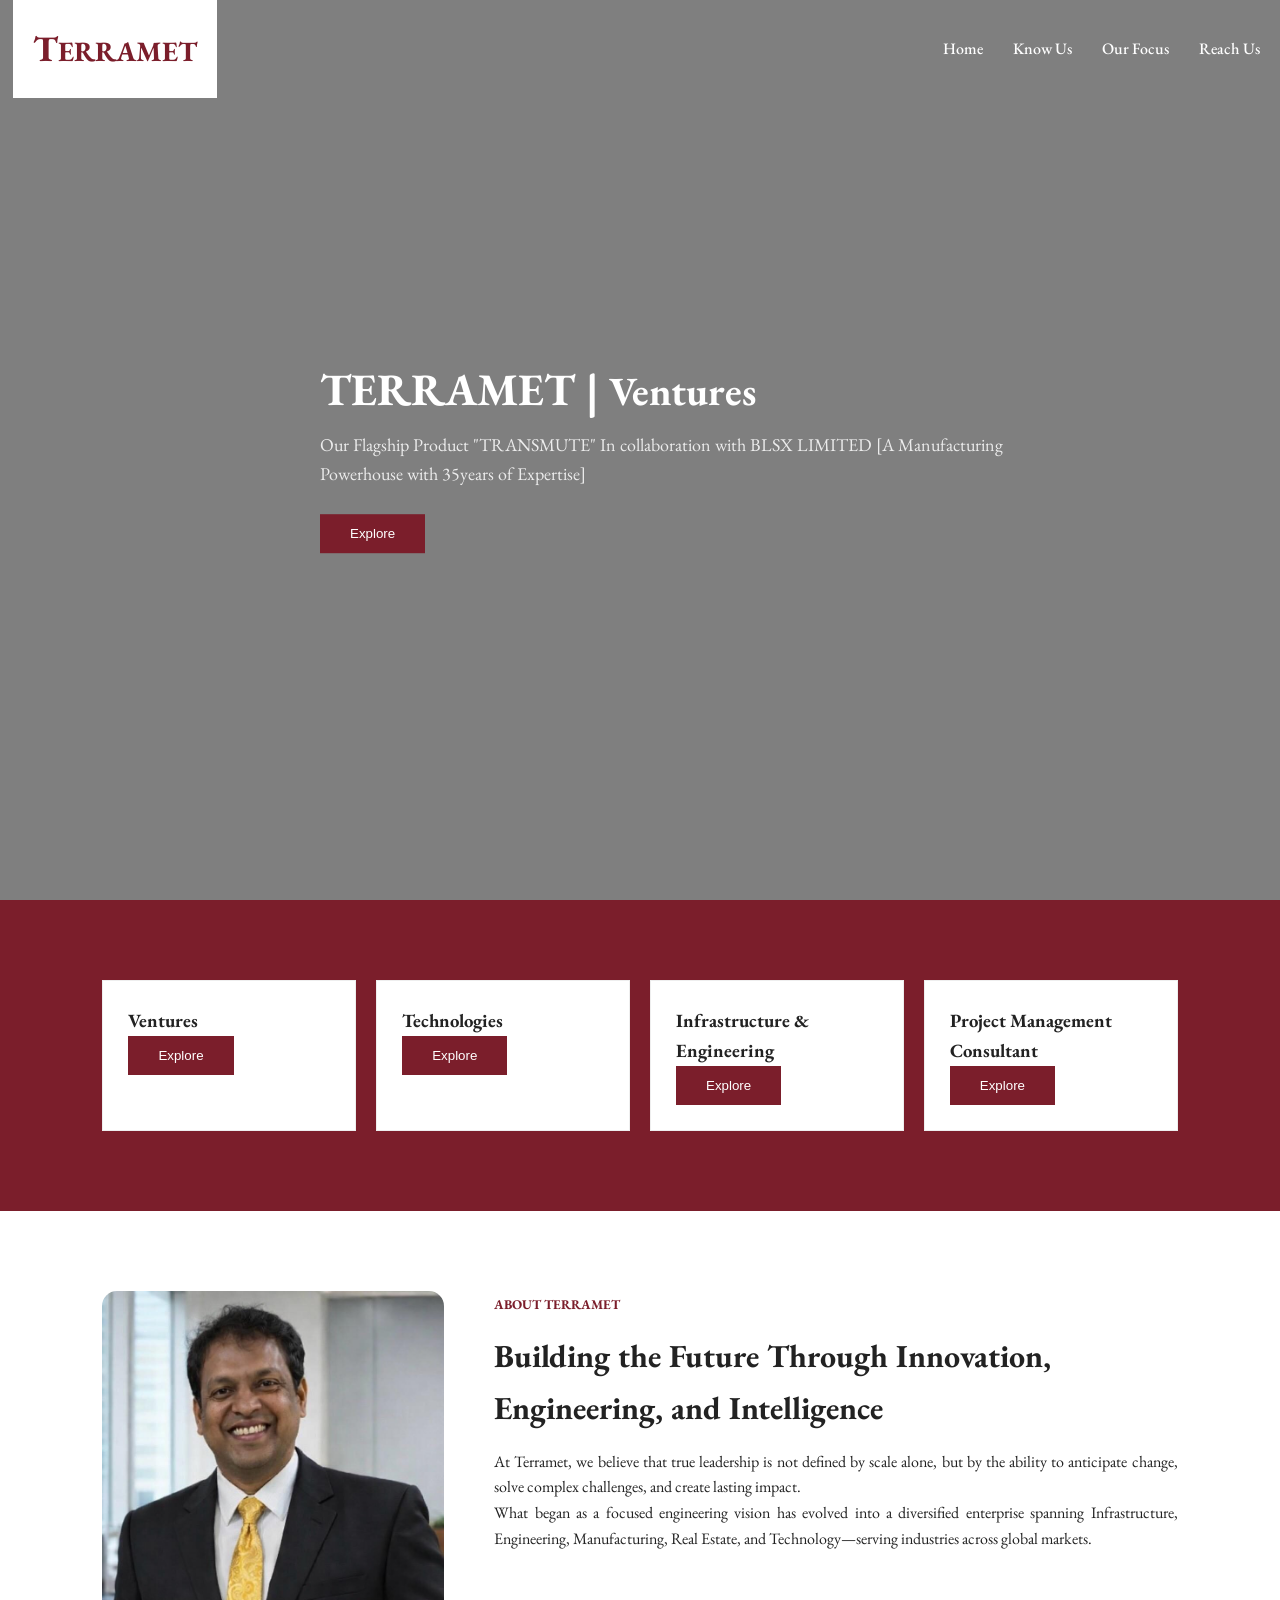
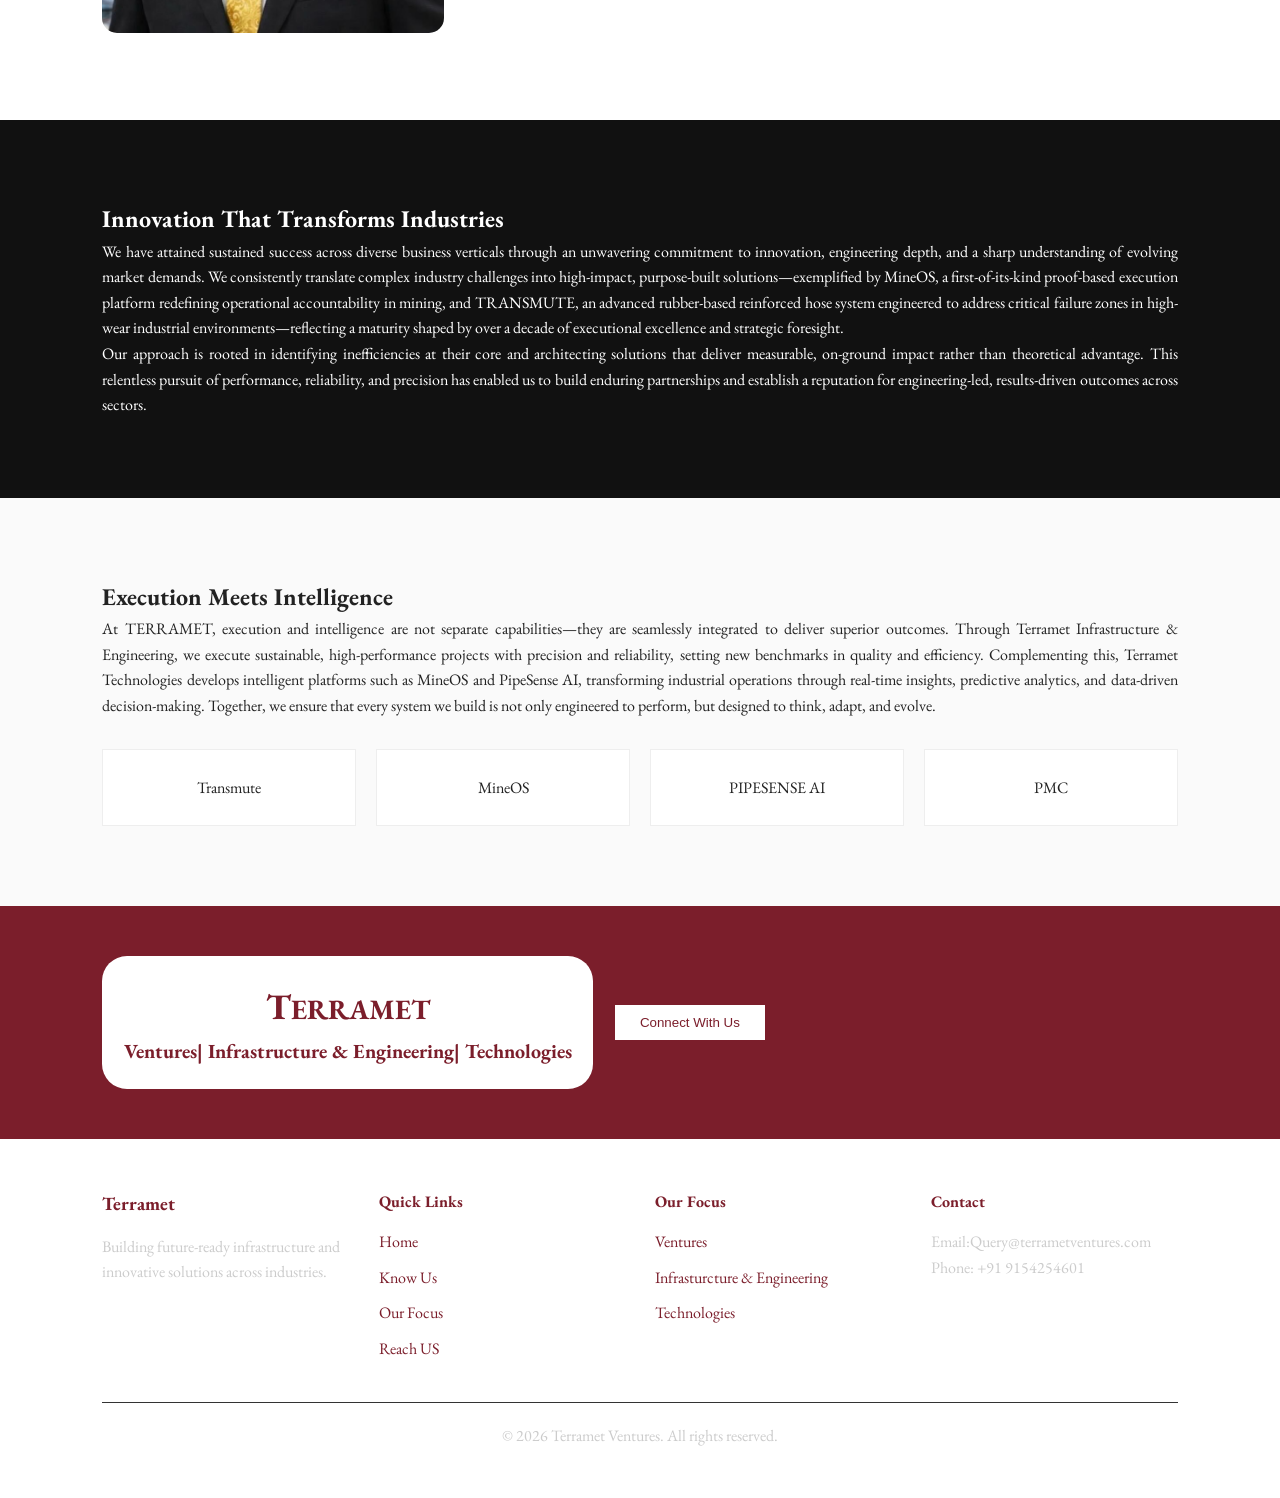
==== commit 5a55f464: "22" ====
--- a/index.html
+++ b/index.html
@@ -159,9 +159,7 @@
   <h2>Execution Meets Intelligence</h2>
 
   <p>
-    Through Terramet Infrastructure & Engineering, we deliver sustainable and
-    high-performance projects. Terramet Technologies builds intelligent platforms
-    like MineOS and PIPESENSE AI.
+    At TERRAMET, execution and intelligence are not separate capabilities—they are seamlessly integrated to deliver superior outcomes. Through Terramet Infrastructure & Engineering, we execute sustainable, high-performance projects with precision and reliability, setting new benchmarks in quality and efficiency. Complementing this, Terramet Technologies develops intelligent platforms such as MineOS and PipeSense AI, transforming industrial operations through real-time insights, predictive analytics, and data-driven decision-making. Together, we ensure that every system we build is not only engineered to perform, but designed to think, adapt, and evolve.
   </p>
 
   <div class="about-page-grid">
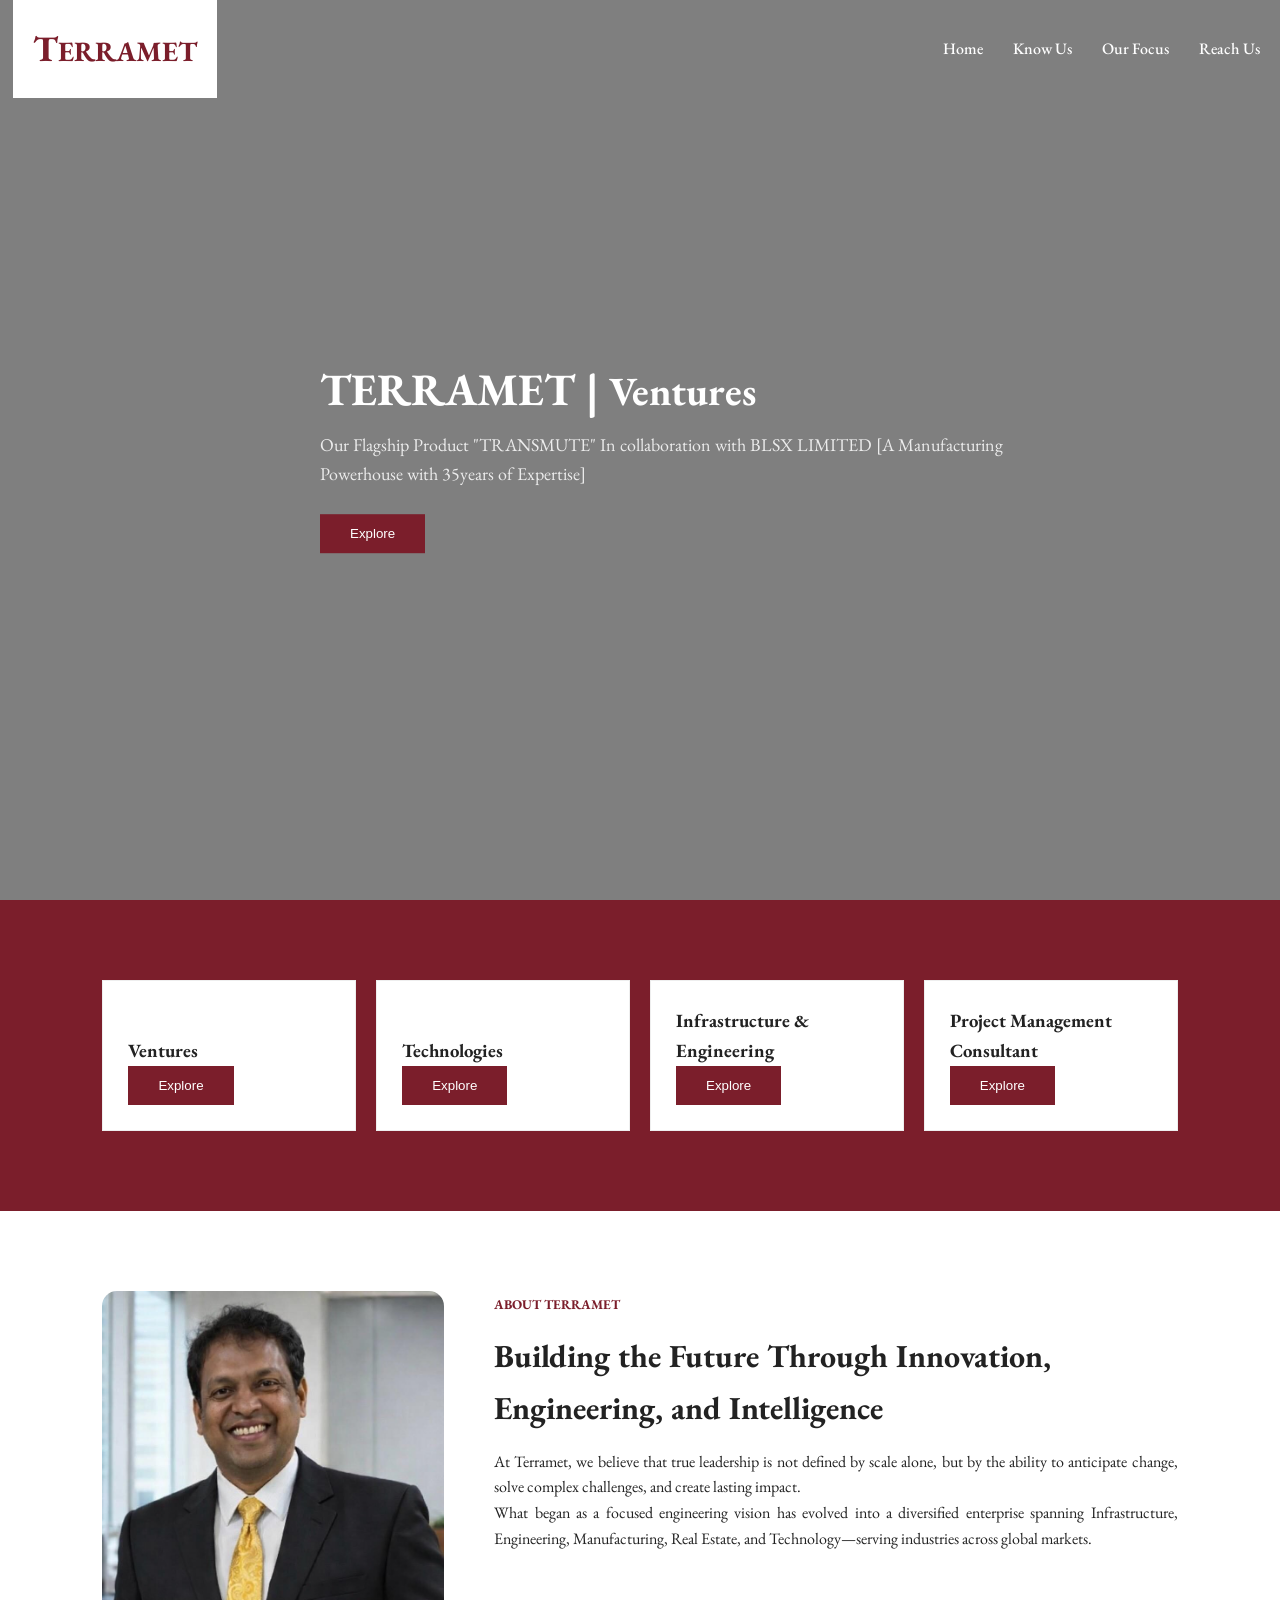
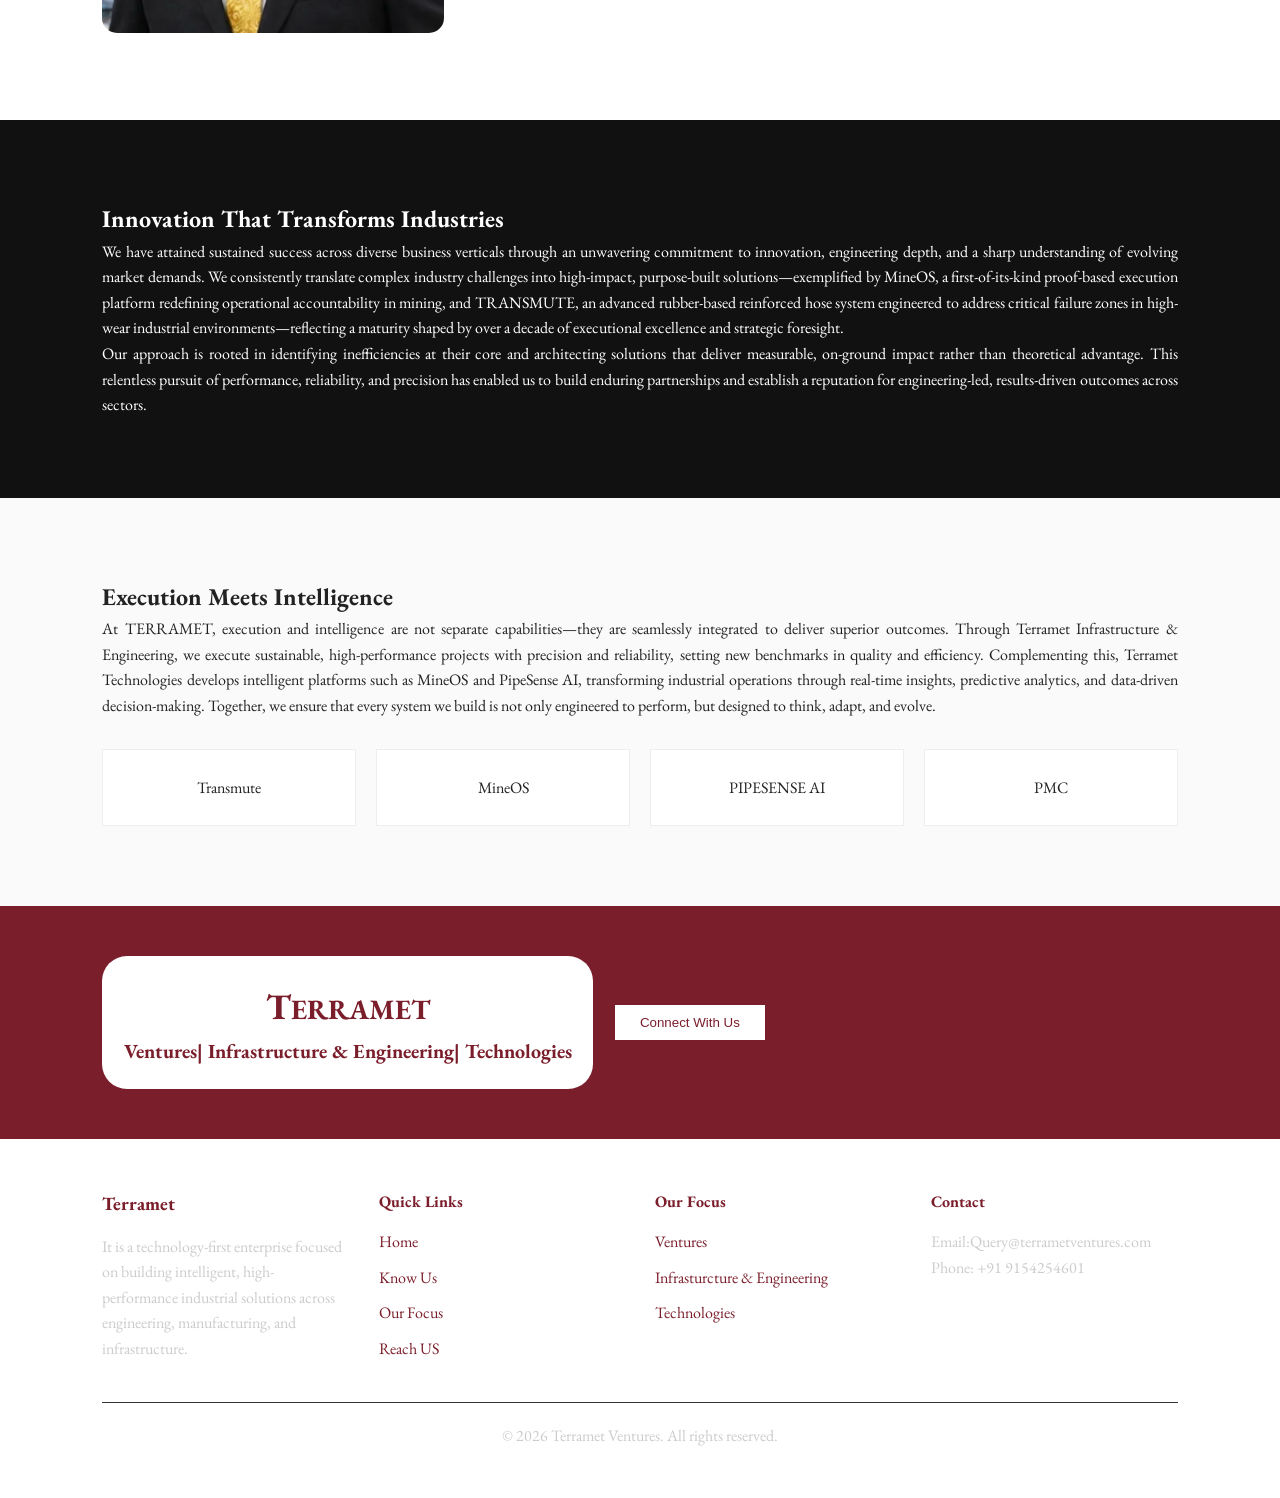
==== commit f99425bd: "22" ====
--- a/index.html
+++ b/index.html
@@ -192,8 +192,7 @@
     <div class="footer-col">
       <h3>Terramet</h3>
       <p>
-        Building future-ready infrastructure and innovative solutions 
-        across industries.
+        It is a technology-first enterprise focused on building intelligent, high-performance industrial solutions across engineering, manufacturing, and infrastructure.
       </p>
     </div>
 
--- a/style.css
+++ b/style.css
@@ -208,7 +208,6 @@
   color: white;
   cursor: pointer;
   transition: 0.3s;
-  align-self: flex-end;
 }
 
 .hero-content button:hover {
@@ -254,6 +253,7 @@
   border: 1px solid #eee;
   transition: 0.3s;
   cursor: pointer;
+  align-content: flex-end;
 }
 
 .fund-item span {
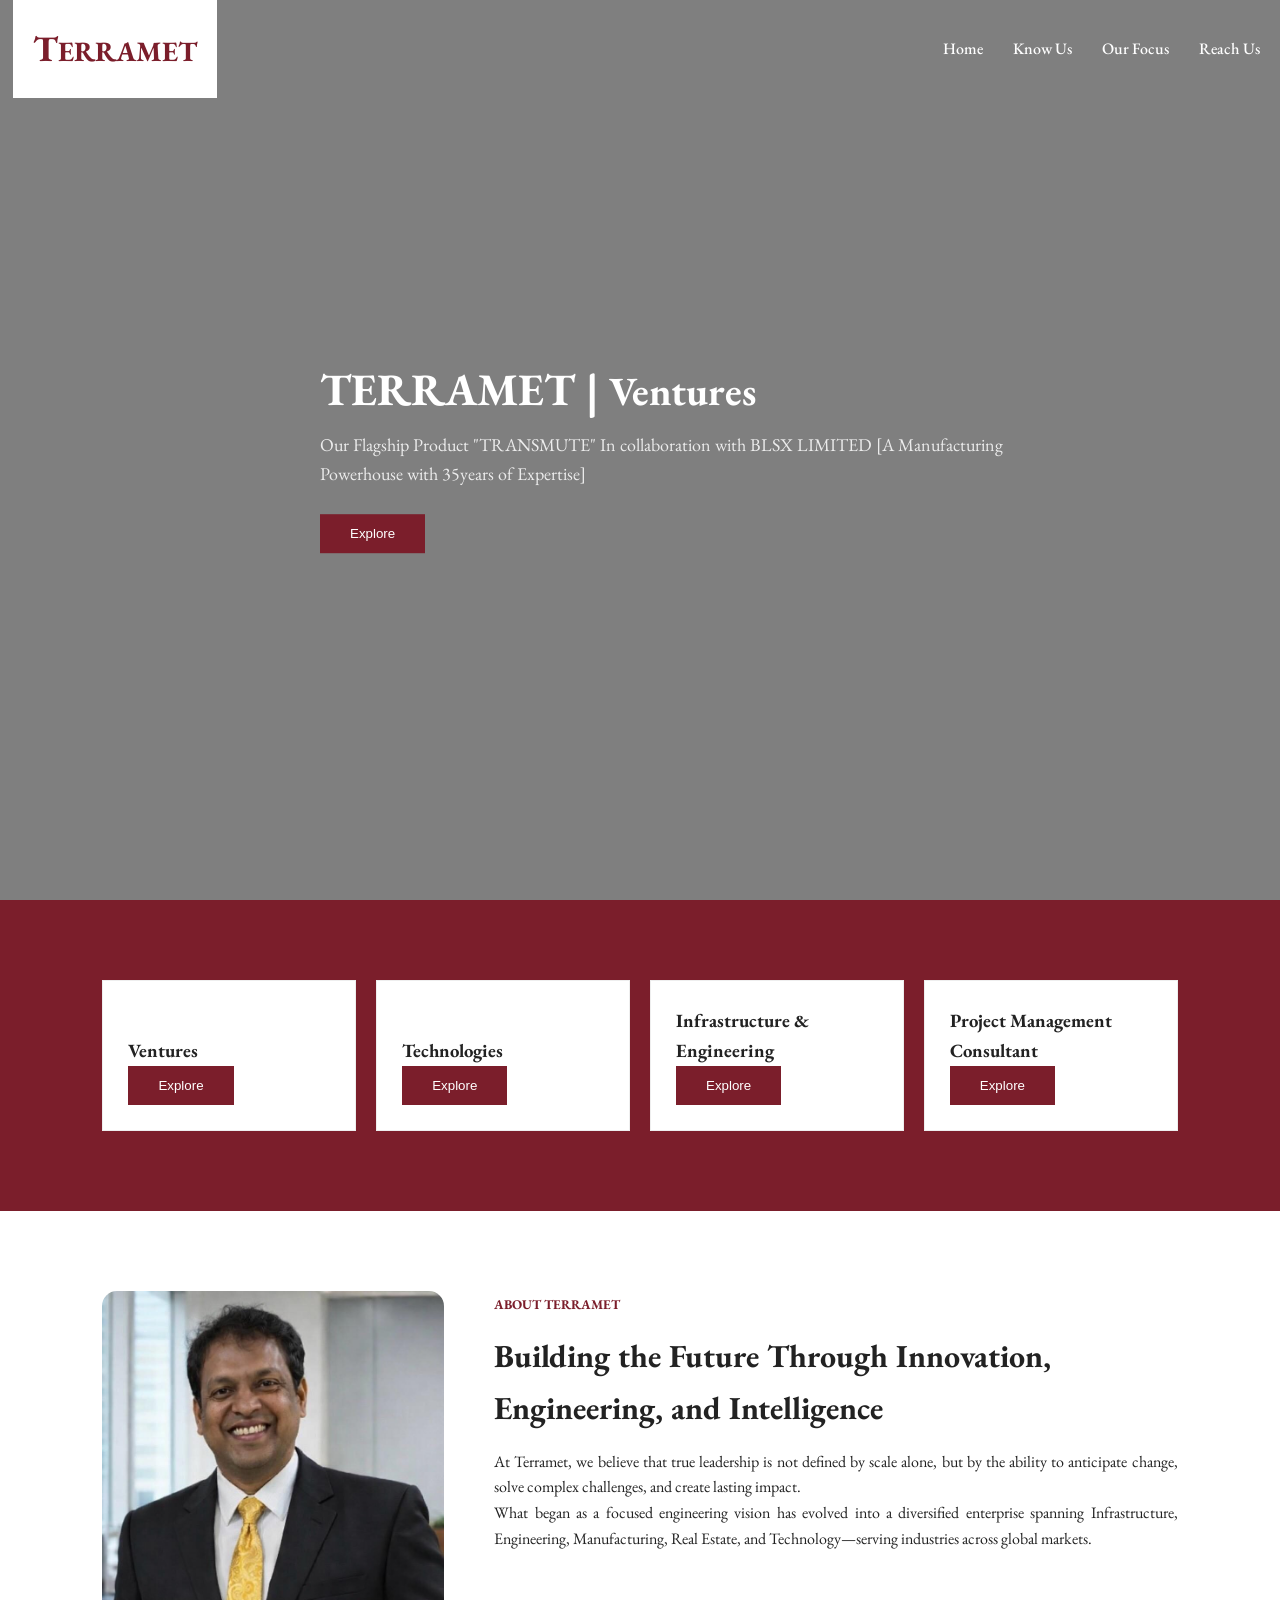
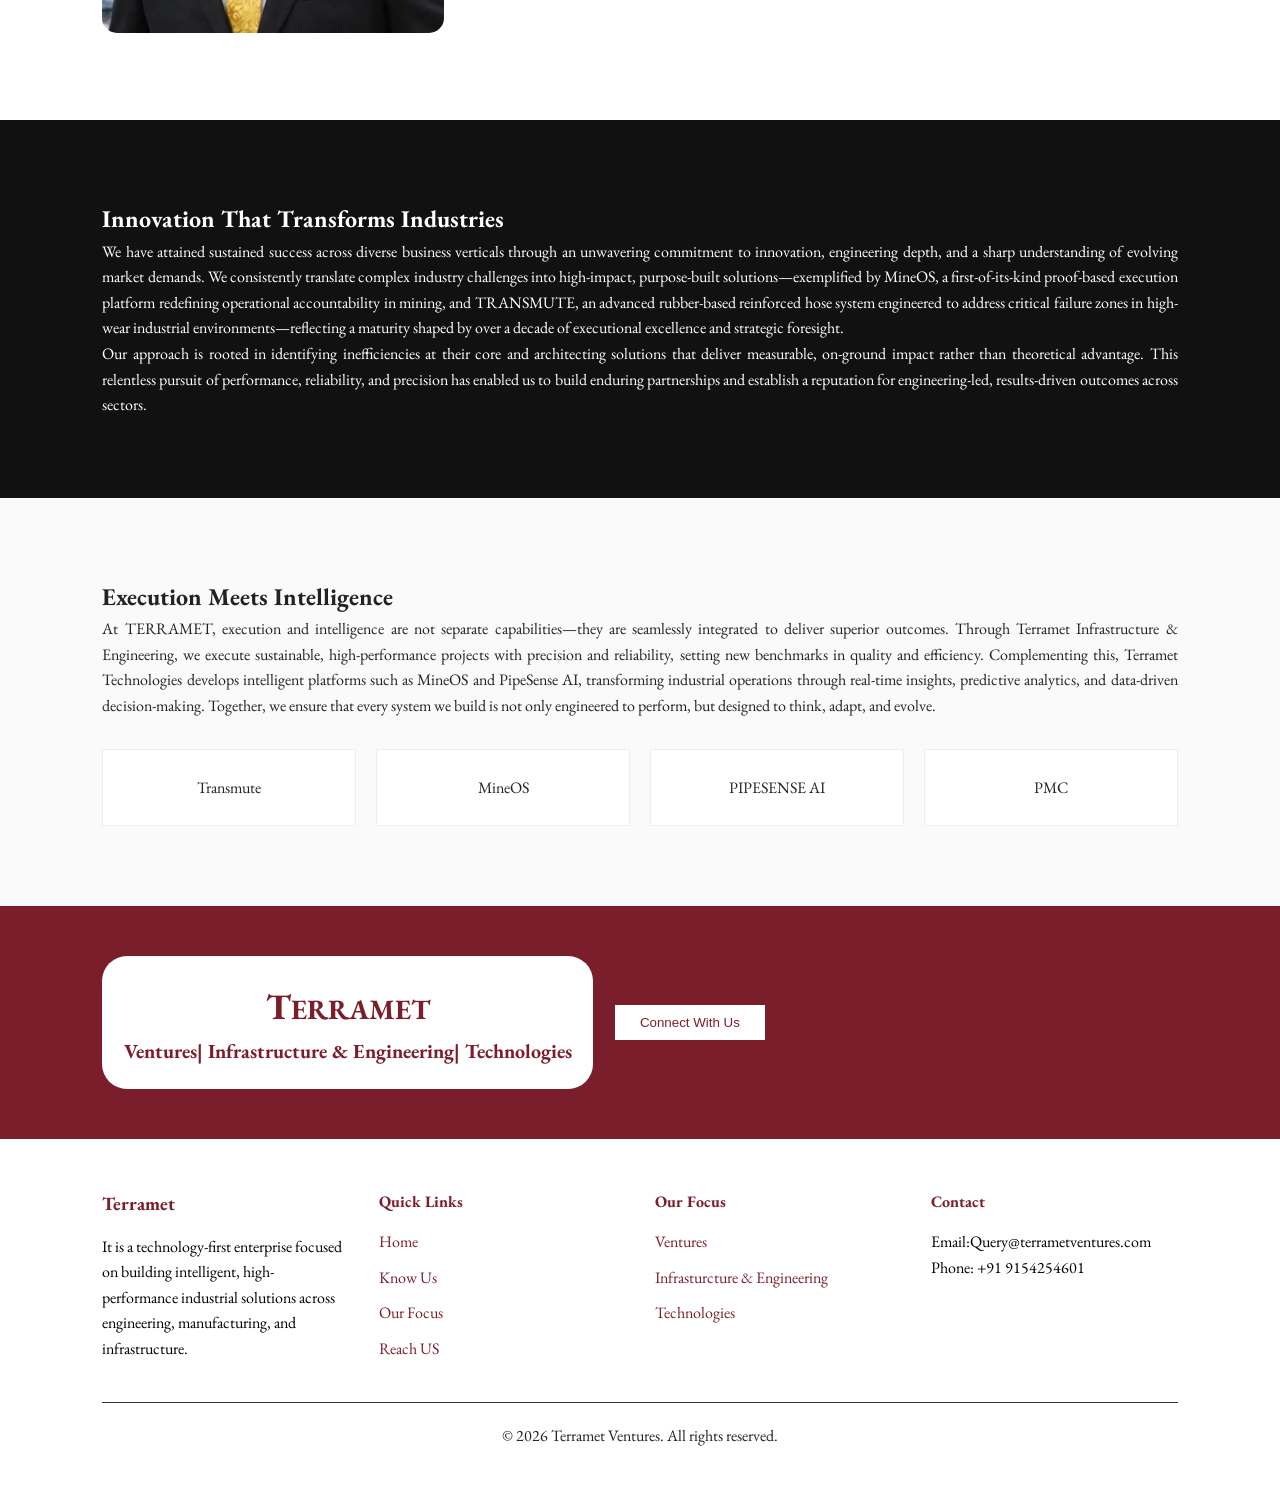
==== commit 9d17c363: "22" ====
--- a/index.html
+++ b/index.html
@@ -30,8 +30,8 @@
       <li class="dropdown">
         <a href="about.html">Know Us</a>
         <ul class="submenu">
-          <li><a href="about.html">Our Story</a></li>
-          <li><a href="#">Mission</a></li>
+          <li><a href="ourstory.html">Our Story</a></li>
+          <li><a href="mission.html">Mission</a></li>
           <li><a href="#">Team</a></li>
         </ul>
       </li>
--- a/style.css
+++ b/style.css
@@ -336,7 +336,6 @@
 /* FOOTER */
 .footer {
   background: #ffffff;
-  color: #ccc;
   padding: 50px 8%;
 }
 
@@ -351,7 +350,9 @@
   color: #7b1e2b;
   margin-bottom: 15px;
 }
-
+.footer-col p {
+  color: #000000;
+}
 .footer-col ul {
   list-style: none;
 }
